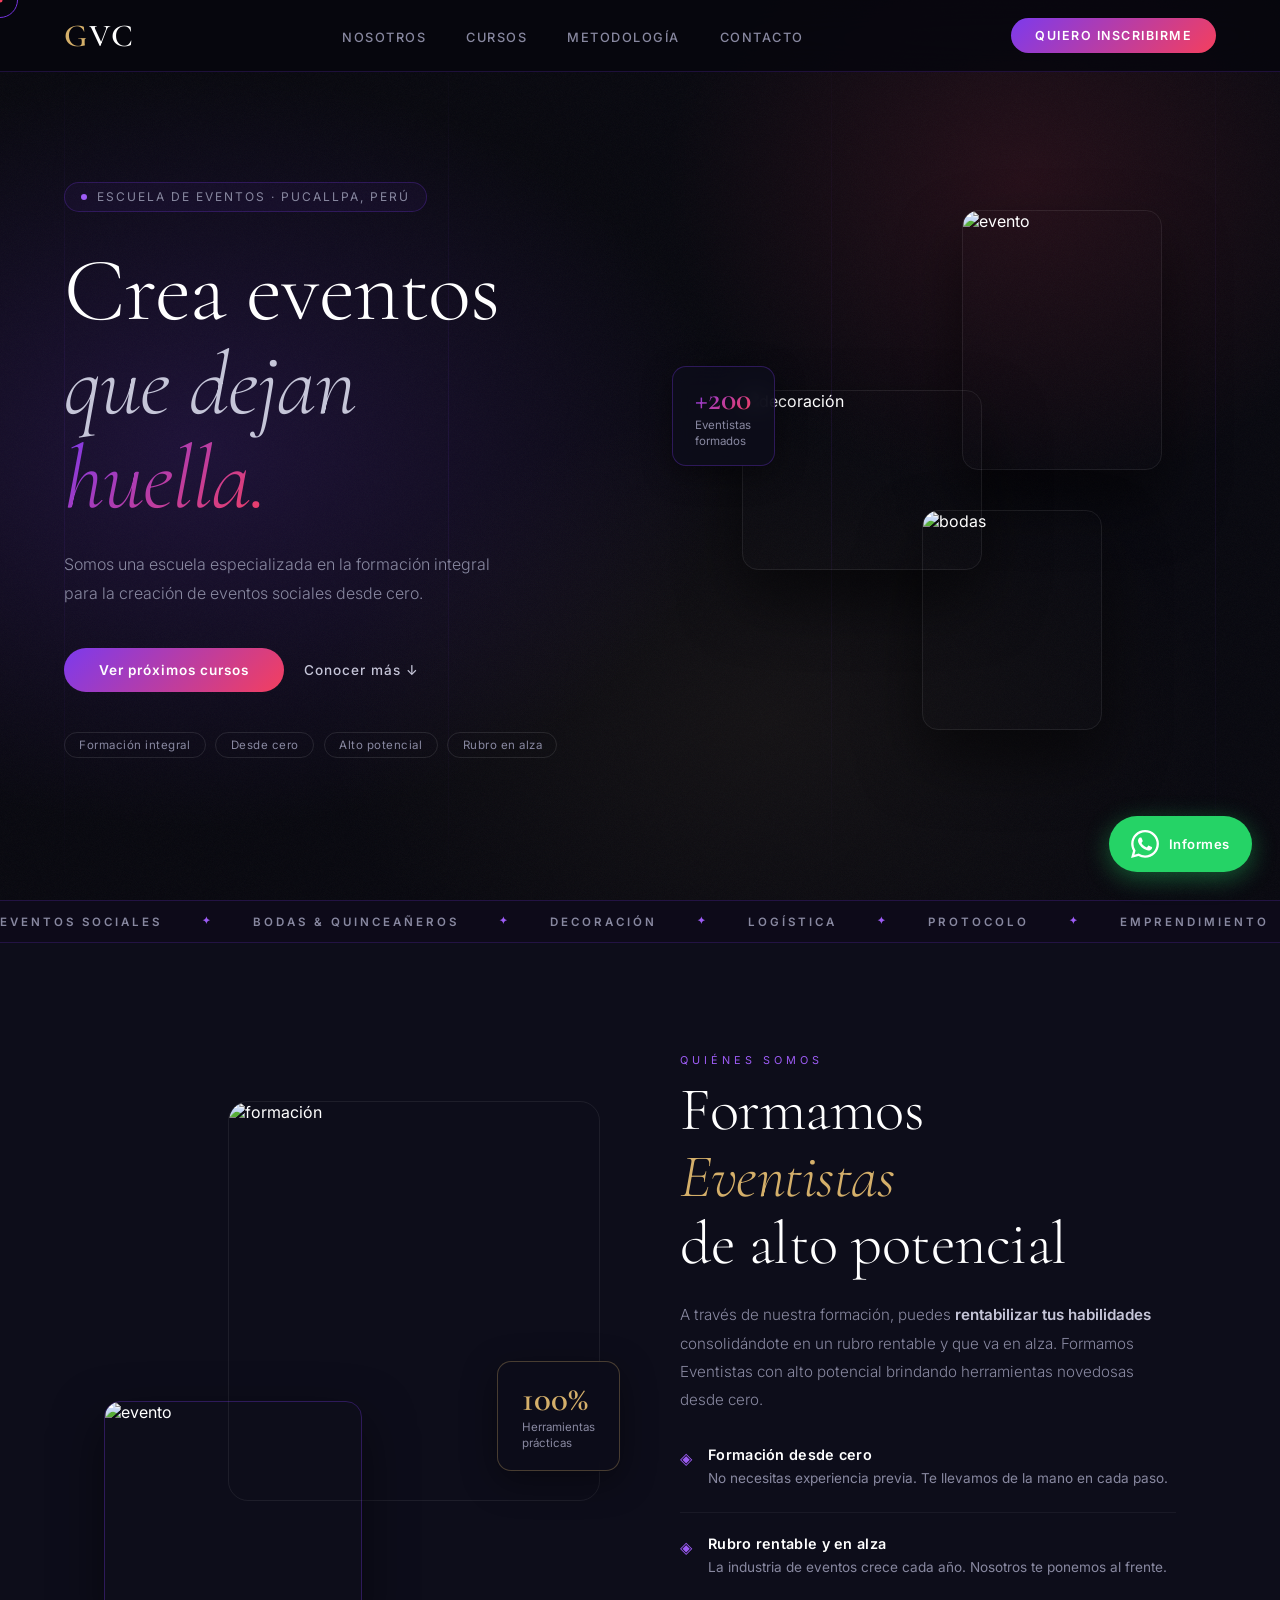
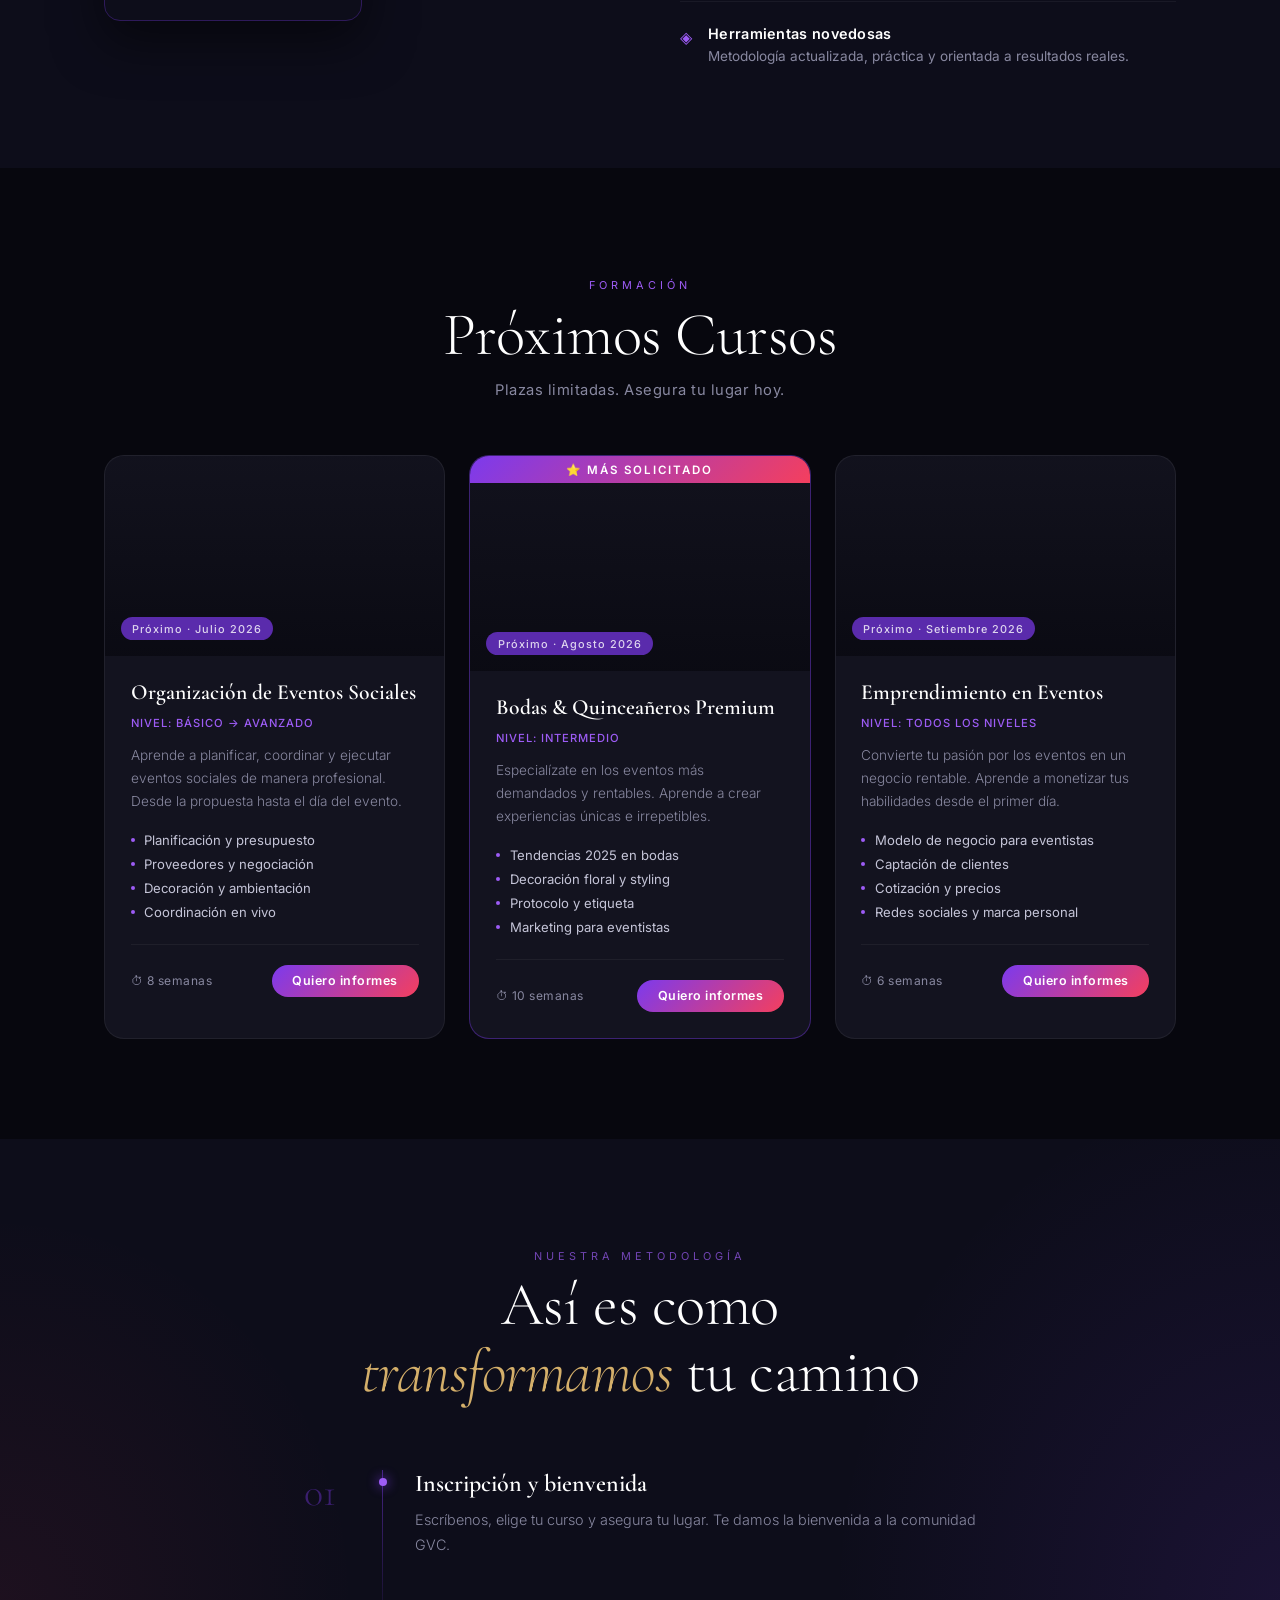
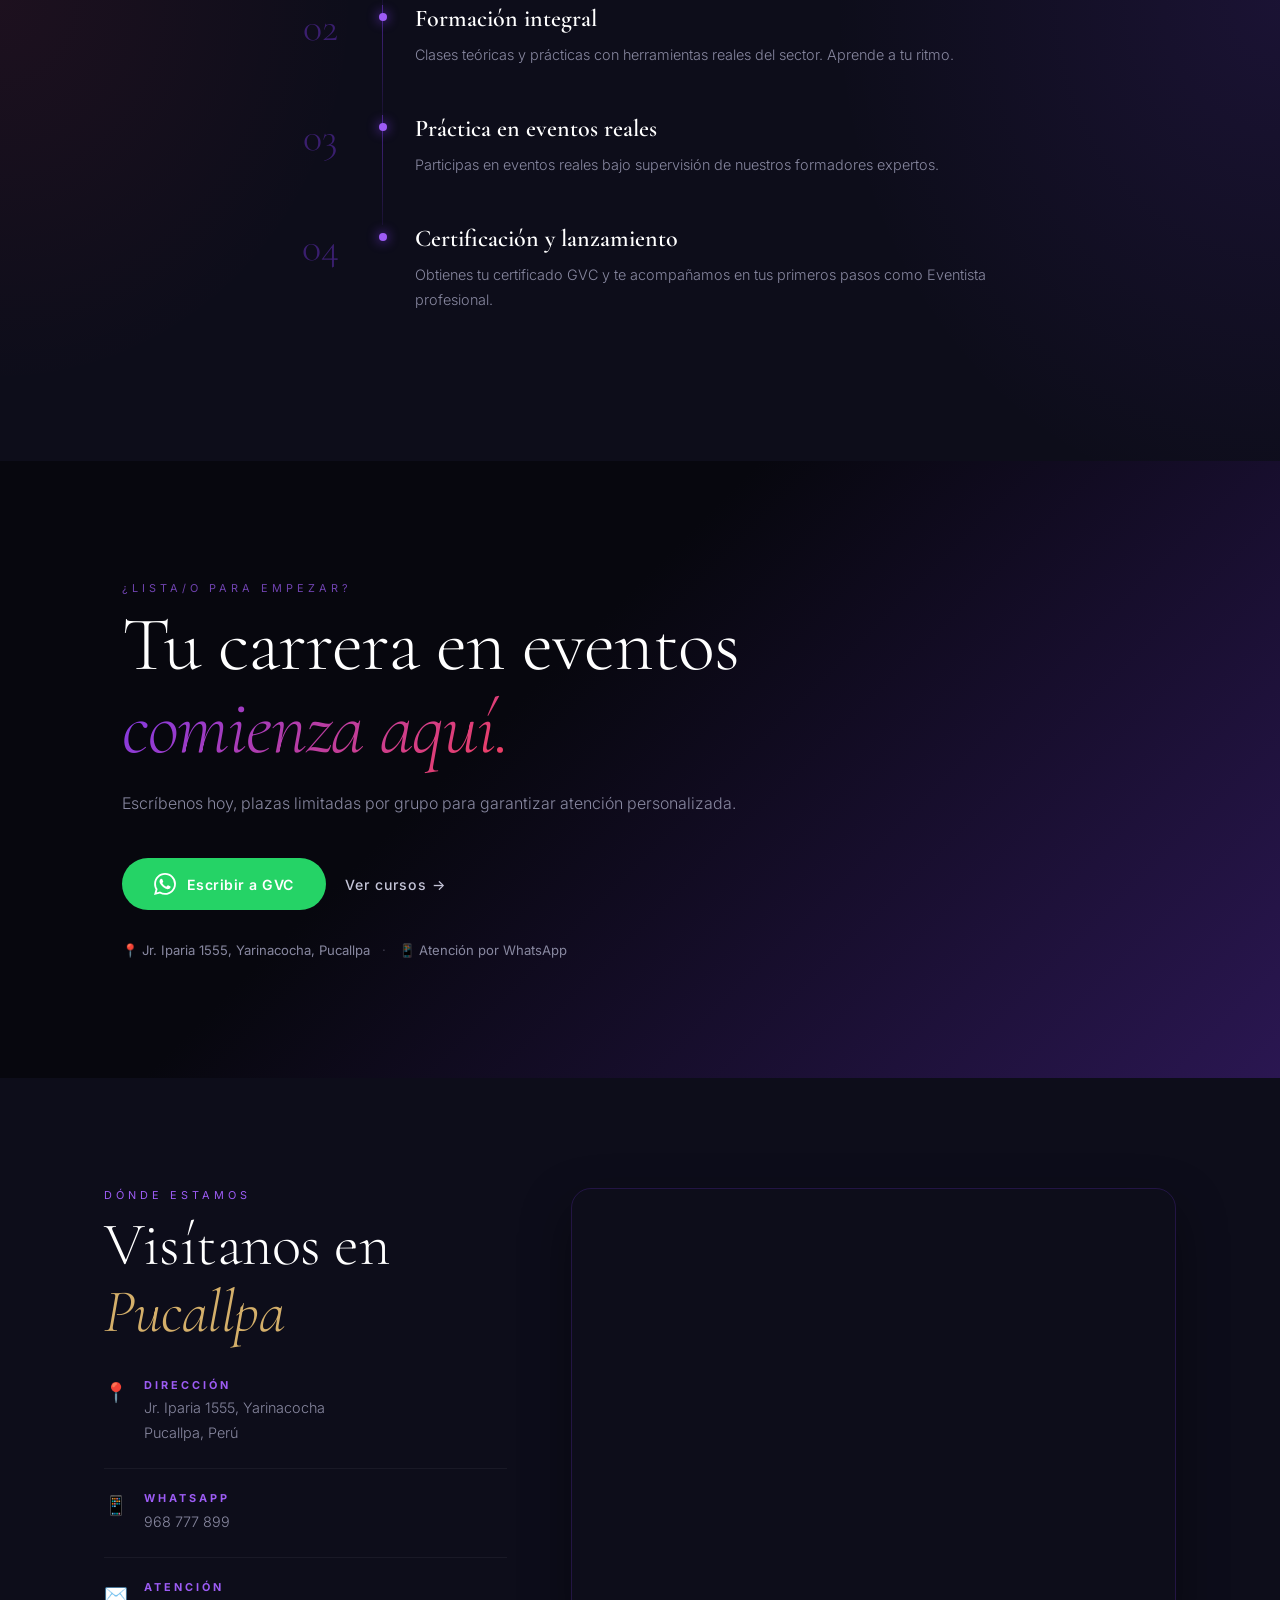
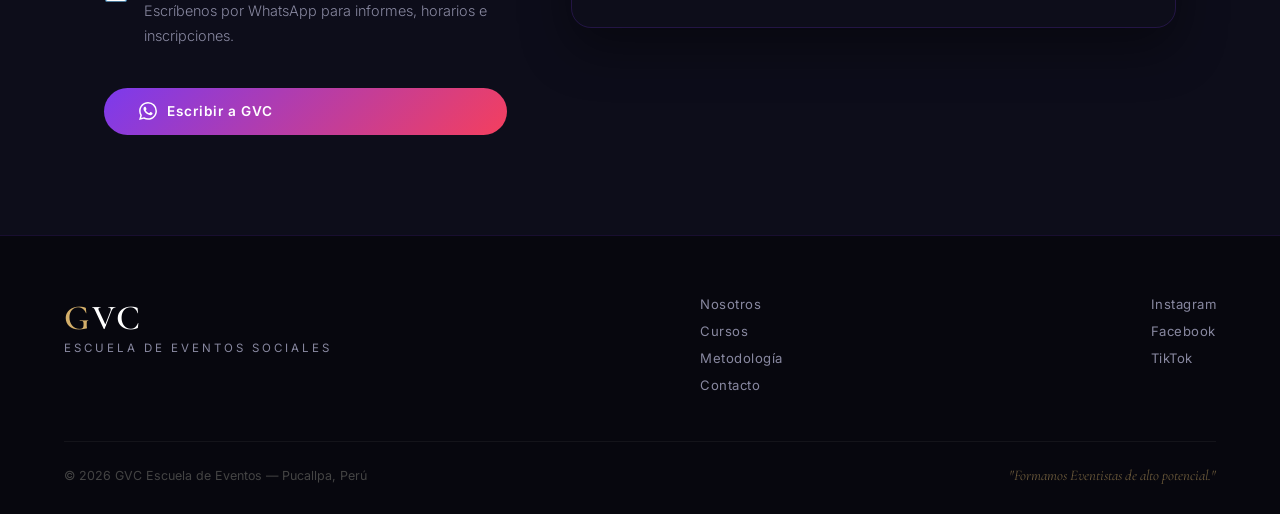
==== gvc-escuela/index.html @ dabced09 "Add landing pages: Sabores Arequipeños, Elite Barbería, PowerFit Gym, GVC Escuela de Eventos" ====
<!DOCTYPE html>
<html lang="es">
<head>
  <meta charset="UTF-8" />
  <meta name="viewport" content="width=device-width, initial-scale=1.0" />
  <title>GVC — Escuela de Eventos</title>
  <link rel="stylesheet" href="styles.css" />
  <link href="https://fonts.googleapis.com/css2?family=Cormorant+Garamond:ital,wght@0,300;0,400;0,600;1,300;1,400&family=Inter:wght@300;400;500;600&display=swap" rel="stylesheet" />
</head>
<body>

  <!-- CURSOR PERSONALIZADO -->
  <div class="cursor" id="cursor"></div>
  <div class="cursor-dot" id="cursorDot"></div>

  <!-- NAVBAR -->
  <nav class="navbar" id="navbar">
    <a href="#inicio" class="nav-logo">
      <span class="logo-g">G</span><span class="logo-vc">VC</span>
    </a>
    <ul class="nav-links">
      <li><a href="#nosotros">Nosotros</a></li>
      <li><a href="#cursos">Cursos</a></li>
      <li><a href="#metodologia">Metodología</a></li>
      <li><a href="#contacto">Contacto</a></li>
    </ul>
    <a href="#cursos" class="nav-cta">Quiero inscribirme</a>
    <div class="nav-hamburger" id="hamburger">
      <span></span><span></span><span></span>
    </div>
  </nav>

  <!-- HERO -->
  <section class="hero" id="inicio">
    <div class="hero-mesh"></div>
    <div class="hero-grain"></div>
    <div class="hero-lines">
      <div class="h-line"></div><div class="h-line"></div>
      <div class="h-line"></div><div class="h-line"></div>
    </div>
    <div class="hero-inner">
      <div class="hero-tag">
        <span class="tag-dot"></span>
        Escuela de Eventos · Pucallpa, Perú
      </div>
      <h1 class="hero-title">
        Crea eventos<br/>
        <em>que dejan</em><br/>
        <span class="title-grad">huella.</span>
      </h1>
      <p class="hero-desc">
        Somos una escuela especializada en la formación integral<br class="br-desk"/>
        para la creación de eventos sociales desde cero.
      </p>
      <div class="hero-actions">
        <a href="#cursos" class="btn-primary">Ver próximos cursos</a>
        <a href="#nosotros" class="btn-ghost">Conocer más ↓</a>
      </div>
      <div class="hero-pills">
        <span class="pill">Formación integral</span>
        <span class="pill">Desde cero</span>
        <span class="pill">Alto potencial</span>
        <span class="pill">Rubro en alza</span>
      </div>
    </div>
    <div class="hero-visual">
      <div class="vis-card vis-top">
        <img src="https://images.unsplash.com/photo-1519167758481-83f550bb49b3?w=400&q=85" alt="evento" />
      </div>
      <div class="vis-card vis-mid">
        <img src="https://images.unsplash.com/photo-1464366400600-7168b8af9bc3?w=400&q=85" alt="decoración" />
      </div>
      <div class="vis-card vis-bot">
        <img src="https://images.unsplash.com/photo-1511578314322-379afb476865?w=400&q=85" alt="bodas" />
      </div>
      <div class="vis-badge">
        <span class="vis-num">+200</span>
        <span class="vis-lbl">Eventistas<br/>formados</span>
      </div>
    </div>
  </section>

  <!-- MARQUEE -->
  <div class="marquee-wrap">
    <div class="marquee-track">
      <span>EVENTOS SOCIALES</span><span class="mx">✦</span>
      <span>BODAS & QUINCEAÑEROS</span><span class="mx">✦</span>
      <span>DECORACIÓN</span><span class="mx">✦</span>
      <span>LOGÍSTICA</span><span class="mx">✦</span>
      <span>PROTOCOLO</span><span class="mx">✦</span>
      <span>EMPRENDIMIENTO</span><span class="mx">✦</span>
      <span>EVENTOS SOCIALES</span><span class="mx">✦</span>
      <span>BODAS & QUINCEAÑEROS</span><span class="mx">✦</span>
      <span>DECORACIÓN</span><span class="mx">✦</span>
      <span>LOGÍSTICA</span><span class="mx">✦</span>
      <span>PROTOCOLO</span><span class="mx">✦</span>
      <span>EMPRENDIMIENTO</span><span class="mx">✦</span>
    </div>
  </div>

  <!-- NOSOTROS -->
  <section class="nosotros section" id="nosotros">
    <div class="container">
      <div class="nos-grid">
        <div class="nos-visual">
          <div class="nos-img-main">
            <img src="https://images.unsplash.com/photo-1558618666-fcd25c85cd64?w=600&q=85" alt="formación" />
          </div>
          <div class="nos-img-sec">
            <img src="https://images.unsplash.com/photo-1492684223066-81342ee5ff30?w=400&q=85" alt="evento" />
          </div>
          <div class="nos-stat-card">
            <span class="ns-num">100%</span>
            <span class="ns-txt">Herramientas<br/>prácticas</span>
          </div>
        </div>
        <div class="nos-texto">
          <p class="sec-pre">QUIÉNES SOMOS</p>
          <h2 class="sec-title">Formamos<br/><em>Eventistas</em><br/>de alto potencial</h2>
          <p class="nos-parr">
            A través de nuestra formación, puedes <strong>rentabilizar tus habilidades</strong> consolidándote en un rubro rentable y que va en alza. Formamos Eventistas con alto potencial brindando herramientas novedosas desde cero.
          </p>
          <div class="nos-valores">
            <div class="val">
              <span class="val-ico">◈</span>
              <div>
                <h4>Formación desde cero</h4>
                <p>No necesitas experiencia previa. Te llevamos de la mano en cada paso.</p>
              </div>
            </div>
            <div class="val">
              <span class="val-ico">◈</span>
              <div>
                <h4>Rubro rentable y en alza</h4>
                <p>La industria de eventos crece cada año. Nosotros te ponemos al frente.</p>
              </div>
            </div>
            <div class="val">
              <span class="val-ico">◈</span>
              <div>
                <h4>Herramientas novedosas</h4>
                <p>Metodología actualizada, práctica y orientada a resultados reales.</p>
              </div>
            </div>
          </div>
        </div>
      </div>
    </div>
  </section>

  <!-- PRÓXIMOS CURSOS -->
  <section class="cursos section" id="cursos">
    <div class="container">
      <div class="cursos-header">
        <p class="sec-pre">FORMACIÓN</p>
        <h2 class="sec-title center">Próximos Cursos</h2>
        <p class="sec-desc">Plazas limitadas. Asegura tu lugar hoy.</p>
      </div>
      <div class="cursos-grid">

        <div class="curso-card">
          <div class="curso-img" style="background-image:url('https://images.unsplash.com/photo-1519167758481-83f550bb49b3?w=600&q=85')">
            <div class="curso-overlay"></div>
            <span class="curso-tag">Próximo · Julio 2026</span>
          </div>
          <div class="curso-body">
            <div class="curso-top">
              <h3>Organización de Eventos Sociales</h3>
              <span class="curso-nivel">Nivel: Básico → Avanzado</span>
            </div>
            <p>Aprende a planificar, coordinar y ejecutar eventos sociales de manera profesional. Desde la propuesta hasta el día del evento.</p>
            <ul class="curso-temas">
              <li>Planificación y presupuesto</li>
              <li>Proveedores y negociación</li>
              <li>Decoración y ambientación</li>
              <li>Coordinación en vivo</li>
            </ul>
            <div class="curso-footer">
              <span class="curso-dur">⏱ 8 semanas</span>
              <a href="https://wa.me/51968777899?text=Hola%2C%20quiero%20informes%20sobre%20el%20curso%20de%20Organizaci%C3%B3n%20de%20Eventos%20-%20GVC" target="_blank" class="btn-curso">Quiero informes</a>
            </div>
          </div>
        </div>

        <div class="curso-card destacado">
          <div class="curso-badge">⭐ Más solicitado</div>
          <div class="curso-img" style="background-image:url('https://images.unsplash.com/photo-1464366400600-7168b8af9bc3?w=600&q=85')">
            <div class="curso-overlay"></div>
            <span class="curso-tag">Próximo · Agosto 2026</span>
          </div>
          <div class="curso-body">
            <div class="curso-top">
              <h3>Bodas & Quinceañeros Premium</h3>
              <span class="curso-nivel">Nivel: Intermedio</span>
            </div>
            <p>Especialízate en los eventos más demandados y rentables. Aprende a crear experiencias únicas e irrepetibles.</p>
            <ul class="curso-temas">
              <li>Tendencias 2025 en bodas</li>
              <li>Decoración floral y styling</li>
              <li>Protocolo y etiqueta</li>
              <li>Marketing para eventistas</li>
            </ul>
            <div class="curso-footer">
              <span class="curso-dur">⏱ 10 semanas</span>
              <a href="https://wa.me/51968777899?text=Hola%2C%20quiero%20informes%20sobre%20el%20curso%20de%20Bodas%20y%20Quincea%C3%B1eros%20-%20GVC" target="_blank" class="btn-curso">Quiero informes</a>
            </div>
          </div>
        </div>

        <div class="curso-card">
          <div class="curso-img" style="background-image:url('https://images.unsplash.com/photo-1511578314322-379afb476865?w=600&q=85')">
            <div class="curso-overlay"></div>
            <span class="curso-tag">Próximo · Setiembre 2026</span>
          </div>
          <div class="curso-body">
            <div class="curso-top">
              <h3>Emprendimiento en Eventos</h3>
              <span class="curso-nivel">Nivel: Todos los niveles</span>
            </div>
            <p>Convierte tu pasión por los eventos en un negocio rentable. Aprende a monetizar tus habilidades desde el primer día.</p>
            <ul class="curso-temas">
              <li>Modelo de negocio para eventistas</li>
              <li>Captación de clientes</li>
              <li>Cotización y precios</li>
              <li>Redes sociales y marca personal</li>
            </ul>
            <div class="curso-footer">
              <span class="curso-dur">⏱ 6 semanas</span>
              <a href="https://wa.me/51968777899?text=Hola%2C%20quiero%20informes%20sobre%20el%20curso%20de%20Emprendimiento%20en%20Eventos%20-%20GVC" target="_blank" class="btn-curso">Quiero informes</a>
            </div>
          </div>
        </div>

      </div>
    </div>
  </section>

  <!-- METODOLOGÍA -->
  <section class="metodologia section" id="metodologia">
    <div class="met-bg"></div>
    <div class="container">
      <div class="met-header">
        <p class="sec-pre light">NUESTRA METODOLOGÍA</p>
        <h2 class="sec-title center light">Así es como<br/><em>transformamos</em> tu camino</h2>
      </div>
      <div class="met-pasos">
        <div class="paso">
          <div class="paso-num">01</div>
          <div class="paso-linea"></div>
          <div class="paso-contenido">
            <h3>Inscripción y bienvenida</h3>
            <p>Escríbenos, elige tu curso y asegura tu lugar. Te damos la bienvenida a la comunidad GVC.</p>
          </div>
        </div>
        <div class="paso">
          <div class="paso-num">02</div>
          <div class="paso-linea"></div>
          <div class="paso-contenido">
            <h3>Formación integral</h3>
            <p>Clases teóricas y prácticas con herramientas reales del sector. Aprende a tu ritmo.</p>
          </div>
        </div>
        <div class="paso">
          <div class="paso-num">03</div>
          <div class="paso-linea"></div>
          <div class="paso-contenido">
            <h3>Práctica en eventos reales</h3>
            <p>Participas en eventos reales bajo supervisión de nuestros formadores expertos.</p>
          </div>
        </div>
        <div class="paso">
          <div class="paso-num">04</div>
          <div class="paso-linea last"></div>
          <div class="paso-contenido">
            <h3>Certificación y lanzamiento</h3>
            <p>Obtienes tu certificado GVC y te acompañamos en tus primeros pasos como Eventista profesional.</p>
          </div>
        </div>
      </div>
    </div>
  </section>

  <!-- CTA FINAL -->
  <section class="cta-final" id="contacto">
    <div class="cta-bg-img"></div>
    <div class="cta-overlay-grad"></div>
    <div class="container cta-inner">
      <div class="cta-texto">
        <p class="sec-pre light">¿LISTA/O PARA EMPEZAR?</p>
        <h2 class="cta-title">Tu carrera en eventos<br/><em>comienza aquí.</em></h2>
        <p class="cta-sub">Escríbenos hoy, plazas limitadas por grupo para garantizar atención personalizada.</p>
        <div class="cta-btns">
          <a href="https://wa.me/51968777899?text=Hola%2C%20quiero%20informes%20sobre%20los%20cursos%20de%20GVC%20Escuela%20de%20Eventos" target="_blank" class="btn-wa-cta">
            <svg xmlns="http://www.w3.org/2000/svg" width="22" height="22" viewBox="0 0 24 24" fill="currentColor"><path d="M17.472 14.382c-.297-.149-1.758-.867-2.03-.967-.273-.099-.471-.148-.67.15-.197.297-.767.966-.94 1.164-.173.199-.347.223-.644.075-.297-.15-1.255-.463-2.39-1.475-.883-.788-1.48-1.761-1.653-2.059-.173-.297-.018-.458.13-.606.134-.133.298-.347.446-.52.149-.174.198-.298.298-.497.099-.198.05-.371-.025-.52-.075-.149-.669-1.612-.916-2.207-.242-.579-.487-.5-.669-.51-.173-.008-.371-.01-.57-.01-.198 0-.52.074-.792.372-.272.297-1.04 1.016-1.04 2.479 0 1.462 1.065 2.875 1.213 3.074.149.198 2.096 3.2 5.077 4.487.709.306 1.262.489 1.694.625.712.227 1.36.195 1.871.118.571-.085 1.758-.719 2.006-1.413.248-.694.248-1.289.173-1.413-.074-.124-.272-.198-.57-.347m-5.421 7.403h-.004a9.87 9.87 0 01-5.031-1.378l-.361-.214-3.741.982.998-3.648-.235-.374a9.86 9.86 0 01-1.51-5.26c.001-5.45 4.436-9.884 9.888-9.884 2.64 0 5.122 1.03 6.988 2.898a9.825 9.825 0 012.893 6.994c-.003 5.45-4.437 9.884-9.885 9.884m8.413-18.297A11.815 11.815 0 0012.05 0C5.495 0 .16 5.335.157 11.892c0 2.096.547 4.142 1.588 5.945L.057 24l6.305-1.654a11.882 11.882 0 005.683 1.448h.005c6.554 0 11.89-5.335 11.893-11.893a11.821 11.821 0 00-3.48-8.413z"/></svg>
            Escribir a GVC
          </a>
          <a href="#cursos" class="btn-ghost-cta">Ver cursos →</a>
        </div>
        <div class="cta-datos">
          <span>📍 Jr. Iparia 1555, Yarinacocha, Pucallpa</span>
          <span class="sep-d">·</span>
          <span>📱 Atención por WhatsApp</span>
        </div>
      </div>
    </div>
  </section>

  <!-- UBICACIÓN -->
  <section class="ubicacion-gvc section">
    <div class="container">
      <div class="ubi-gvc-grid">
        <div class="ubi-gvc-info">
          <p class="sec-pre">DÓNDE ESTAMOS</p>
          <h2 class="sec-title">Visítanos en<br/><em>Pucallpa</em></h2>
          <div class="ubi-gvc-datos">
            <div class="ubi-dato">
              <span class="ubi-ico">📍</span>
              <div>
                <h4>Dirección</h4>
                <p>Jr. Iparia 1555, Yarinacocha<br/>Pucallpa, Perú</p>
              </div>
            </div>
            <div class="ubi-dato">
              <span class="ubi-ico">📱</span>
              <div>
                <h4>WhatsApp</h4>
                <p>968 777 899</p>
              </div>
            </div>
            <div class="ubi-dato">
              <span class="ubi-ico">✉️</span>
              <div>
                <h4>Atención</h4>
                <p>Escríbenos por WhatsApp para informes, horarios e inscripciones.</p>
              </div>
            </div>
          </div>
          <a href="https://wa.me/51968777899?text=Hola%2C%20quiero%20informes%20sobre%20los%20cursos%20de%20GVC%20Escuela%20de%20Eventos" target="_blank" class="btn-primary" style="display:inline-flex;align-items:center;gap:.6rem;margin-top:.5rem">
            <svg xmlns="http://www.w3.org/2000/svg" width="18" height="18" viewBox="0 0 24 24" fill="currentColor"><path d="M17.472 14.382c-.297-.149-1.758-.867-2.03-.967-.273-.099-.471-.148-.67.15-.197.297-.767.966-.94 1.164-.173.199-.347.223-.644.075-.297-.15-1.255-.463-2.39-1.475-.883-.788-1.48-1.761-1.653-2.059-.173-.297-.018-.458.13-.606.134-.133.298-.347.446-.52.149-.174.198-.298.298-.497.099-.198.05-.371-.025-.52-.075-.149-.669-1.612-.916-2.207-.242-.579-.487-.5-.669-.51-.173-.008-.371-.01-.57-.01-.198 0-.52.074-.792.372-.272.297-1.04 1.016-1.04 2.479 0 1.462 1.065 2.875 1.213 3.074.149.198 2.096 3.2 5.077 4.487.709.306 1.262.489 1.694.625.712.227 1.36.195 1.871.118.571-.085 1.758-.719 2.006-1.413.248-.694.248-1.289.173-1.413-.074-.124-.272-.198-.57-.347m-5.421 7.403h-.004a9.87 9.87 0 01-5.031-1.378l-.361-.214-3.741.982.998-3.648-.235-.374a9.86 9.86 0 01-1.51-5.26c.001-5.45 4.436-9.884 9.888-9.884 2.64 0 5.122 1.03 6.988 2.898a9.825 9.825 0 012.893 6.994c-.003 5.45-4.437 9.884-9.885 9.884m8.413-18.297A11.815 11.815 0 0012.05 0C5.495 0 .16 5.335.157 11.892c0 2.096.547 4.142 1.588 5.945L.057 24l6.305-1.654a11.882 11.882 0 005.683 1.448h.005c6.554 0 11.89-5.335 11.893-11.893a11.821 11.821 0 00-3.48-8.413z"/></svg>
            Escribir a GVC
          </a>
        </div>
        <div class="ubi-gvc-mapa">
          <iframe
            src="https://maps.google.com/maps?q=Jr+Iparia+1555,+Yarinacocha,+Pucallpa,+Peru&t=&z=16&ie=UTF8&iwloc=&output=embed"
            width="100%" height="100%" style="border:0;" allowfullscreen="" loading="lazy"
            referrerpolicy="no-referrer-when-downgrade">
          </iframe>
        </div>
      </div>
    </div>
  </section>

  <!-- FOOTER -->
  <footer class="footer">
    <div class="footer-top">
      <div class="ft-logo">
        <span class="logo-g">G</span><span class="logo-vc">VC</span>
        <p>Escuela de Eventos Sociales</p>
      </div>
      <nav class="ft-nav">
        <a href="#nosotros">Nosotros</a>
        <a href="#cursos">Cursos</a>
        <a href="#metodologia">Metodología</a>
        <a href="#contacto">Contacto</a>
      </nav>
      <div class="ft-redes">
        <a href="#" class="red-link">Instagram</a>
        <a href="#" class="red-link">Facebook</a>
        <a href="#" class="red-link">TikTok</a>
      </div>
    </div>
    <div class="footer-bot">
      <p>&copy; 2026 GVC Escuela de Eventos — Pucallpa, Perú</p>
      <p class="ft-slogan"><em>"Formamos Eventistas de alto potencial."</em></p>
    </div>
  </footer>

  <!-- BOTÓN FLOTANTE WHATSAPP -->
  <a href="https://wa.me/51968777899?text=Hola%2C%20quiero%20informes%20sobre%20los%20cursos%20de%20GVC%20Escuela%20de%20Eventos" target="_blank" class="wa-float" aria-label="WhatsApp GVC">
    <svg xmlns="http://www.w3.org/2000/svg" width="28" height="28" viewBox="0 0 24 24" fill="white"><path d="M17.472 14.382c-.297-.149-1.758-.867-2.03-.967-.273-.099-.471-.148-.67.15-.197.297-.767.966-.94 1.164-.173.199-.347.223-.644.075-.297-.15-1.255-.463-2.39-1.475-.883-.788-1.48-1.761-1.653-2.059-.173-.297-.018-.458.13-.606.134-.133.298-.347.446-.52.149-.174.198-.298.298-.497.099-.198.05-.371-.025-.52-.075-.149-.669-1.612-.916-2.207-.242-.579-.487-.5-.669-.51-.173-.008-.371-.01-.57-.01-.198 0-.52.074-.792.372-.272.297-1.04 1.016-1.04 2.479 0 1.462 1.065 2.875 1.213 3.074.149.198 2.096 3.2 5.077 4.487.709.306 1.262.489 1.694.625.712.227 1.36.195 1.871.118.571-.085 1.758-.719 2.006-1.413.248-.694.248-1.289.173-1.413-.074-.124-.272-.198-.57-.347m-5.421 7.403h-.004a9.87 9.87 0 01-5.031-1.378l-.361-.214-3.741.982.998-3.648-.235-.374a9.86 9.86 0 01-1.51-5.26c.001-5.45 4.436-9.884 9.888-9.884 2.64 0 5.122 1.03 6.988 2.898a9.825 9.825 0 012.893 6.994c-.003 5.45-4.437 9.884-9.885 9.884m8.413-18.297A11.815 11.815 0 0012.05 0C5.495 0 .16 5.335.157 11.892c0 2.096.547 4.142 1.588 5.945L.057 24l6.305-1.654a11.882 11.882 0 005.683 1.448h.005c6.554 0 11.89-5.335 11.893-11.893a11.821 11.821 0 00-3.48-8.413z"/></svg>
    <span class="wa-label">Informes</span>
  </a>

  <script src="script.js"></script>
</body>
</html>
---- gvc-escuela/styles.css ----
/* ===== RESET & BASE ===== */
*, *::before, *::after { box-sizing: border-box; margin: 0; padding: 0; }

:root {
  --ink:      #07070E;
  --ink2:     #0D0D1A;
  --ink3:     #13131F;
  --violeta:  #7C3AED;
  --violeta2: #9D5CF5;
  --rosa:     #F43F5E;
  --oro:      #D4AF6A;
  --blanco:   #FFFFFF;
  --gris:     #8888A0;
  --gris-clr: #C5C5D8;
  --grad: linear-gradient(135deg, var(--violeta), var(--rosa));
  --whatsapp: #25D366;
}

html { scroll-behavior: smooth; }

body {
  font-family: 'Inter', sans-serif;
  background: var(--ink);
  color: var(--blanco);
  overflow-x: hidden;
  cursor: none;
}

/* ===== CURSOR ===== */
.cursor {
  position: fixed; z-index: 9999;
  width: 36px; height: 36px;
  border: 1.5px solid var(--violeta);
  border-radius: 50%;
  pointer-events: none;
  transform: translate(-50%,-50%);
  transition: transform 0.12s ease, opacity 0.2s, width 0.2s, height 0.2s, border-color 0.2s;
  mix-blend-mode: difference;
}
.cursor-dot {
  position: fixed; z-index: 9999;
  width: 5px; height: 5px;
  background: var(--rosa);
  border-radius: 50%;
  pointer-events: none;
  transform: translate(-50%,-50%);
  transition: transform 0.05s;
}
body.cursor-hover .cursor {
  width: 56px; height: 56px;
  border-color: var(--rosa);
}

/* ===== NAVBAR ===== */
.navbar {
  position: fixed; top: 0; left: 0; right: 0; z-index: 1000;
  display: flex; align-items: center; justify-content: space-between;
  padding: 0 5%; height: 72px;
  background: rgba(7,7,14,0.85);
  backdrop-filter: blur(20px);
  border-bottom: 1px solid rgba(124,58,237,0.2);
  transition: background 0.3s;
}

.nav-logo {
  text-decoration: none;
  font-family: 'Cormorant Garamond', serif;
  font-size: 2rem;
  font-weight: 600;
  letter-spacing: 2px;
  line-height: 1;
}
.logo-g  { color: var(--oro); }
.logo-vc { color: var(--blanco); }

.nav-links {
  display: flex; gap: 2.5rem; list-style: none;
}
.nav-links a {
  color: var(--gris);
  text-decoration: none;
  font-size: 0.8rem;
  font-weight: 500;
  letter-spacing: 1.5px;
  text-transform: uppercase;
  transition: color 0.2s;
  position: relative;
}
.nav-links a::after {
  content: '';
  position: absolute; bottom: -3px; left: 0;
  width: 0; height: 1px;
  background: var(--grad);
  transition: width 0.3s;
}
.nav-links a:hover { color: var(--blanco); }
.nav-links a:hover::after { width: 100%; }

.nav-cta {
  display: inline-block;
  background: var(--grad);
  color: var(--blanco);
  padding: 0.6rem 1.5rem;
  text-decoration: none;
  font-size: 0.78rem;
  font-weight: 600;
  letter-spacing: 1.5px;
  text-transform: uppercase;
  border-radius: 100px;
  transition: opacity 0.2s, transform 0.2s;
}
.nav-cta:hover { opacity: 0.88; transform: translateY(-1px); }

.nav-hamburger {
  display: none; flex-direction: column; gap: 5px;
  cursor: pointer; padding: 4px;
}
.nav-hamburger span {
  display: block; width: 24px; height: 1.5px;
  background: var(--blanco);
  transition: all 0.3s;
}

/* ===== HERO ===== */
.hero {
  min-height: 100vh;
  display: grid;
  grid-template-columns: 1fr 1fr;
  align-items: center;
  padding: 100px 5% 60px;
  position: relative;
  overflow: hidden;
  gap: 4rem;
}

/* Fondo con malla de gradientes */
.hero-mesh {
  position: absolute; inset: 0; z-index: 0;
  background:
    radial-gradient(ellipse 60% 60% at 15% 50%, rgba(124,58,237,0.18) 0%, transparent 70%),
    radial-gradient(ellipse 40% 50% at 80% 20%, rgba(244,63,94,0.12) 0%, transparent 70%),
    radial-gradient(ellipse 50% 50% at 60% 80%, rgba(212,175,106,0.06) 0%, transparent 70%);
}

/* Textura grain sutil */
.hero-grain {
  position: absolute; inset: 0; z-index: 0; opacity: 0.04;
  background-image: url("data:image/svg+xml,%3Csvg viewBox='0 0 512 512' xmlns='http://www.w3.org/2000/svg'%3E%3Cfilter id='n'%3E%3CfeTurbulence type='fractalNoise' baseFrequency='0.75' numOctaves='4' stitchTiles='stitch'/%3E%3C/filter%3E%3Crect width='100%25' height='100%25' filter='url(%23n)'/%3E%3C/svg%3E");
  background-size: 256px;
}

/* Líneas verticales decorativas */
.hero-lines {
  position: absolute; inset: 0; z-index: 0;
  display: flex; justify-content: space-between; padding: 0 5%;
}
.h-line {
  width: 1px; height: 100%;
  background: linear-gradient(to bottom, transparent, rgba(124,58,237,0.1), transparent);
}

.hero-inner { position: relative; z-index: 1; }

.hero-tag {
  display: inline-flex; align-items: center; gap: 0.6rem;
  font-size: 0.75rem;
  color: var(--gris);
  letter-spacing: 2px;
  text-transform: uppercase;
  margin-bottom: 2rem;
  border: 1px solid rgba(124,58,237,0.25);
  padding: 0.4rem 1rem;
  border-radius: 100px;
  background: rgba(124,58,237,0.06);
}

.tag-dot {
  width: 6px; height: 6px; border-radius: 50%;
  background: var(--violeta2);
  animation: blink 1.5s ease-in-out infinite;
}
@keyframes blink { 0%,100%{opacity:1} 50%{opacity:0.3} }

.hero-title {
  font-family: 'Cormorant Garamond', serif;
  font-size: clamp(3.5rem, 7vw, 6rem);
  font-weight: 300;
  line-height: 1.05;
  color: var(--blanco);
  margin-bottom: 1.5rem;
  letter-spacing: -1px;
}
.hero-title em {
  font-style: italic;
  color: var(--gris-clr);
}
.title-grad {
  font-style: italic;
  background: var(--grad);
  -webkit-background-clip: text;
  -webkit-text-fill-color: transparent;
  background-clip: text;
}

.hero-desc {
  font-size: 1rem;
  color: var(--gris);
  line-height: 1.8;
  margin-bottom: 2.5rem;
  font-weight: 300;
  max-width: 480px;
}

.hero-actions {
  display: flex; gap: 1.2rem; align-items: center;
  margin-bottom: 2.5rem;
  flex-wrap: wrap;
}

.btn-primary {
  display: inline-block;
  background: var(--grad);
  color: var(--blanco);
  padding: 0.9rem 2.2rem;
  border-radius: 100px;
  text-decoration: none;
  font-size: 0.85rem;
  font-weight: 600;
  letter-spacing: 1px;
  transition: opacity 0.2s, transform 0.2s, box-shadow 0.2s;
}
.btn-primary:hover {
  opacity: 0.9; transform: translateY(-2px);
  box-shadow: 0 12px 35px rgba(124,58,237,0.35);
}

.btn-ghost {
  color: var(--gris-clr);
  text-decoration: none;
  font-size: 0.85rem;
  font-weight: 500;
  letter-spacing: 1px;
  transition: color 0.2s;
}
.btn-ghost:hover { color: var(--blanco); }

.hero-pills {
  display: flex; gap: 0.6rem; flex-wrap: wrap;
}

.pill {
  font-size: 0.72rem;
  color: var(--gris);
  border: 1px solid rgba(255,255,255,0.1);
  padding: 0.3rem 0.9rem;
  border-radius: 100px;
  letter-spacing: 0.5px;
}

/* HERO VISUAL */
.hero-visual {
  position: relative; z-index: 1;
  height: 520px;
}

.vis-card {
  position: absolute;
  border-radius: 16px;
  overflow: hidden;
  border: 1px solid rgba(255,255,255,0.08);
  box-shadow: 0 30px 60px rgba(0,0,0,0.5);
}
.vis-card img { width: 100%; height: 100%; object-fit: cover; display: block; }

.vis-top {
  width: 200px; height: 260px;
  top: 0; right: 10%;
  animation: float1 5s ease-in-out infinite;
}
.vis-mid {
  width: 240px; height: 180px;
  top: 180px; right: calc(10% + 180px);
  animation: float2 6s ease-in-out infinite;
}
.vis-bot {
  width: 180px; height: 220px;
  bottom: 0; right: calc(10% + 60px);
  animation: float1 7s ease-in-out infinite reverse;
}

@keyframes float1 {
  0%,100% { transform: translateY(0); }
  50%      { transform: translateY(-12px); }
}
@keyframes float2 {
  0%,100% { transform: translateY(0); }
  50%      { transform: translateY(10px); }
}

.vis-badge {
  position: absolute;
  top: 30%;  left: 0;
  background: rgba(13,13,26,0.9);
  backdrop-filter: blur(12px);
  border: 1px solid rgba(124,58,237,0.3);
  border-radius: 14px;
  padding: 1rem 1.4rem;
  display: flex; flex-direction: column; gap: 2px;
  box-shadow: 0 8px 30px rgba(0,0,0,0.4);
  animation: float2 4s ease-in-out infinite;
}
.vis-num {
  font-family: 'Cormorant Garamond', serif;
  font-size: 2rem;
  font-weight: 600;
  background: var(--grad);
  -webkit-background-clip: text; -webkit-text-fill-color: transparent;
  background-clip: text;
  line-height: 1;
}
.vis-lbl {
  font-size: 0.72rem;
  color: var(--gris);
  line-height: 1.4;
}

/* ===== MARQUEE ===== */
.marquee-wrap {
  overflow: hidden;
  border-top: 1px solid rgba(124,58,237,0.2);
  border-bottom: 1px solid rgba(124,58,237,0.2);
  background: rgba(124,58,237,0.05);
  padding: 0.85rem 0;
}

.marquee-track {
  display: flex; gap: 2.5rem;
  white-space: nowrap;
  animation: marquee 22s linear infinite;
  width: max-content;
}

.marquee-track span {
  font-size: 0.72rem;
  font-weight: 600;
  letter-spacing: 3px;
  text-transform: uppercase;
  color: var(--gris);
}
.marquee-track .mx {
  color: var(--violeta2);
  font-size: 0.6rem;
}

@keyframes marquee {
  0%   { transform: translateX(0); }
  100% { transform: translateX(-50%); }
}

/* ===== SECCIONES ===== */
.section { padding: 110px 0 100px; }
.container { max-width: 1200px; margin: 0 auto; padding: 0 5%; }

.sec-pre {
  font-size: 0.68rem;
  letter-spacing: 4px;
  text-transform: uppercase;
  color: var(--violeta2);
  margin-bottom: 0.6rem;
}
.sec-pre.light { color: rgba(157,92,245,0.7); }

.sec-title {
  font-family: 'Cormorant Garamond', serif;
  font-size: clamp(2.4rem, 5vw, 3.8rem);
  font-weight: 300;
  line-height: 1.1;
  color: var(--blanco);
  letter-spacing: -0.5px;
}
.sec-title em { font-style: italic; color: var(--oro); }
.sec-title.center { text-align: center; }
.sec-title.light { color: var(--blanco); }

.sec-desc {
  text-align: center;
  color: var(--gris);
  font-size: 0.92rem;
  margin-top: 0.8rem;
  margin-bottom: 3.5rem;
  letter-spacing: 0.5px;
}

/* ===== NOSOTROS ===== */
.nosotros { background: var(--ink2); }

.nos-grid {
  display: grid;
  grid-template-columns: 1fr 1fr;
  gap: 5rem;
  align-items: center;
}

.nos-visual {
  position: relative; height: 520px;
}

.nos-img-main {
  position: absolute;
  width: 75%; height: 400px;
  right: 0; top: 0;
  border-radius: 20px; overflow: hidden;
  border: 1px solid rgba(255,255,255,0.07);
}
.nos-img-main img { width: 100%; height: 100%; object-fit: cover; }

.nos-img-sec {
  position: absolute;
  width: 52%; height: 220px;
  left: 0; bottom: 0;
  border-radius: 16px; overflow: hidden;
  border: 1px solid rgba(124,58,237,0.3);
  box-shadow: 0 20px 50px rgba(0,0,0,0.5);
}
.nos-img-sec img { width: 100%; height: 100%; object-fit: cover; }

.nos-stat-card {
  position: absolute;
  top: 50%; right: -20px;
  transform: translateY(-50%);
  background: rgba(13,13,26,0.95);
  backdrop-filter: blur(16px);
  border: 1px solid rgba(212,175,106,0.3);
  border-radius: 14px;
  padding: 1.2rem 1.5rem;
  display: flex; flex-direction: column; gap: 3px;
  box-shadow: 0 10px 35px rgba(0,0,0,0.4);
  z-index: 2;
}
.ns-num {
  font-family: 'Cormorant Garamond', serif;
  font-size: 2.2rem;
  font-weight: 600;
  color: var(--oro);
  line-height: 1;
}
.ns-txt {
  font-size: 0.72rem;
  color: var(--gris);
  line-height: 1.4;
}

.nos-texto { }

.nos-texto .sec-title { margin-bottom: 1.5rem; }

.nos-parr {
  color: var(--gris);
  font-size: 0.95rem;
  line-height: 1.85;
  margin-bottom: 2rem;
  font-weight: 300;
}
.nos-parr strong { color: var(--gris-clr); font-weight: 600; }

.nos-valores { display: flex; flex-direction: column; gap: 1.4rem; }

.val {
  display: flex; gap: 1rem; align-items: flex-start;
  padding-bottom: 1.4rem;
  border-bottom: 1px solid rgba(255,255,255,0.05);
}
.val:last-child { border-bottom: none; padding-bottom: 0; }

.val-ico {
  color: var(--violeta2);
  font-size: 1rem;
  margin-top: 2px;
  flex-shrink: 0;
}

.val h4 {
  font-size: 0.9rem;
  font-weight: 600;
  color: var(--blanco);
  margin-bottom: 0.3rem;
  letter-spacing: 0.3px;
}
.val p {
  font-size: 0.85rem;
  color: var(--gris);
  line-height: 1.6;
}

/* ===== CURSOS ===== */
.cursos { background: var(--ink); }

.cursos-header { text-align: center; margin-bottom: 3.5rem; }

.cursos-grid {
  display: grid;
  grid-template-columns: repeat(3, 1fr);
  gap: 1.5rem;
}

.curso-card {
  background: var(--ink3);
  border-radius: 20px;
  overflow: hidden;
  border: 1px solid rgba(255,255,255,0.06);
  transition: border-color 0.3s, transform 0.3s, box-shadow 0.3s;
  position: relative;
}
.curso-card:hover {
  border-color: rgba(124,58,237,0.35);
  transform: translateY(-8px);
  box-shadow: 0 20px 50px rgba(124,58,237,0.12);
}
.curso-card.destacado {
  border-color: rgba(124,58,237,0.4);
}

.curso-badge {
  position: absolute; top: 0; left: 0; right: 0;
  background: var(--grad);
  text-align: center;
  padding: 0.4rem;
  font-size: 0.72rem;
  font-weight: 600;
  letter-spacing: 2px;
  text-transform: uppercase;
  color: var(--blanco);
  z-index: 2;
}

.curso-img {
  height: 200px;
  background-size: cover;
  background-position: center;
  position: relative;
}
.curso-card.destacado .curso-img { height: 215px; }

.curso-overlay {
  position: absolute; inset: 0;
  background: linear-gradient(to bottom, rgba(7,7,14,0.1) 0%, rgba(7,7,14,0.7) 100%);
}

.curso-tag {
  position: absolute; bottom: 1rem; left: 1rem;
  font-size: 0.68rem;
  color: rgba(255,255,255,0.8);
  background: rgba(124,58,237,0.7);
  backdrop-filter: blur(8px);
  padding: 0.28rem 0.7rem;
  border-radius: 100px;
  letter-spacing: 1px;
  font-weight: 500;
}

.curso-body { padding: 1.5rem 1.6rem 1.6rem; }

.curso-top { margin-bottom: 0.8rem; }

.curso-body h3 {
  font-family: 'Cormorant Garamond', serif;
  font-size: 1.35rem;
  font-weight: 600;
  color: var(--blanco);
  line-height: 1.2;
  margin-bottom: 0.3rem;
}

.curso-nivel {
  font-size: 0.7rem;
  color: var(--violeta2);
  letter-spacing: 1px;
  font-weight: 500;
  text-transform: uppercase;
}

.curso-body > p {
  font-size: 0.85rem;
  color: var(--gris);
  line-height: 1.7;
  margin-bottom: 1.2rem;
  font-weight: 300;
}

.curso-temas {
  list-style: none;
  display: flex; flex-direction: column; gap: 0.5rem;
  margin-bottom: 1.5rem;
}
.curso-temas li {
  font-size: 0.82rem;
  color: var(--gris-clr);
  display: flex; align-items: center; gap: 0.6rem;
}
.curso-temas li::before {
  content: '';
  width: 4px; height: 4px;
  border-radius: 50%;
  background: var(--violeta2);
  flex-shrink: 0;
}

.curso-footer {
  display: flex; align-items: center; justify-content: space-between;
  border-top: 1px solid rgba(255,255,255,0.05);
  padding-top: 1.2rem;
  gap: 0.8rem;
}

.curso-dur {
  font-size: 0.75rem;
  color: var(--gris);
  letter-spacing: 0.5px;
}

.btn-curso {
  display: inline-block;
  background: var(--grad);
  color: var(--blanco);
  padding: 0.55rem 1.3rem;
  border-radius: 100px;
  text-decoration: none;
  font-size: 0.78rem;
  font-weight: 600;
  letter-spacing: 0.5px;
  white-space: nowrap;
  transition: opacity 0.2s, transform 0.2s;
}
.btn-curso:hover { opacity: 0.85; transform: translateY(-1px); }

/* ===== METODOLOGÍA ===== */
.metodologia {
  position: relative;
  overflow: hidden;
}

.met-bg {
  position: absolute; inset: 0;
  background: var(--ink2);
}
.met-bg::before {
  content: '';
  position: absolute; inset: 0;
  background:
    radial-gradient(ellipse 50% 80% at 100% 50%, rgba(124,58,237,0.12) 0%, transparent 70%),
    radial-gradient(ellipse 40% 60% at 0% 50%, rgba(244,63,94,0.07) 0%, transparent 70%);
}

.met-header {
  text-align: center;
  margin-bottom: 4rem;
  position: relative; z-index: 1;
}

.met-pasos {
  position: relative; z-index: 1;
  display: flex; flex-direction: column; gap: 0;
  max-width: 700px; margin: 0 auto;
}

.paso {
  display: grid;
  grid-template-columns: 60px 1px 1fr;
  gap: 0 2rem;
  align-items: start;
}

.paso-num {
  font-family: 'Cormorant Garamond', serif;
  font-size: 2.5rem;
  font-weight: 300;
  color: rgba(124,58,237,0.4);
  line-height: 1;
  padding-top: 2px;
  text-align: center;
}

.paso-linea {
  width: 1px;
  background: linear-gradient(to bottom, rgba(124,58,237,0.5), rgba(124,58,237,0.1));
  height: 100%;
  min-height: 100px;
  position: relative;
  margin: 0 auto;
}
.paso-linea::before {
  content: '';
  position: absolute; top: 8px; left: 50%;
  transform: translateX(-50%);
  width: 8px; height: 8px;
  border-radius: 50%;
  background: var(--violeta2);
  box-shadow: 0 0 12px var(--violeta);
}
.paso-linea.last { background: transparent; }

.paso-contenido {
  padding: 0 0 3rem;
}
.paso-contenido h3 {
  font-family: 'Cormorant Garamond', serif;
  font-size: 1.5rem;
  font-weight: 600;
  color: var(--blanco);
  margin-bottom: 0.5rem;
  line-height: 1.2;
}
.paso-contenido p {
  font-size: 0.9rem;
  color: var(--gris);
  line-height: 1.75;
  font-weight: 300;
}

/* ===== CTA FINAL ===== */
.cta-final {
  position: relative;
  padding: 120px 5%;
  overflow: hidden;
}

.cta-bg-img {
  position: absolute; inset: 0;
  background: url('https://images.unsplash.com/photo-1464366400600-7168b8af9bc3?w=1800&q=75') center/cover no-repeat;
}

.cta-overlay-grad {
  position: absolute; inset: 0;
  background: linear-gradient(135deg, rgba(7,7,14,0.96) 40%, rgba(124,58,237,0.3) 100%);
}

.cta-inner { position: relative; z-index: 1; }

.cta-texto { max-width: 620px; }

.cta-title {
  font-family: 'Cormorant Garamond', serif;
  font-size: clamp(3rem, 6vw, 5rem);
  font-weight: 300;
  line-height: 1.08;
  color: var(--blanco);
  letter-spacing: -1px;
  margin-bottom: 1.2rem;
}
.cta-title em {
  font-style: italic;
  background: var(--grad);
  -webkit-background-clip: text; -webkit-text-fill-color: transparent;
  background-clip: text;
}

.cta-sub {
  font-size: 1rem;
  color: var(--gris);
  line-height: 1.8;
  font-weight: 300;
  margin-bottom: 2.5rem;
}

.cta-btns {
  display: flex; gap: 1.2rem; align-items: center;
  margin-bottom: 2rem; flex-wrap: wrap;
}

.btn-wa-cta {
  display: inline-flex; align-items: center; gap: 0.7rem;
  background: var(--whatsapp);
  color: var(--blanco);
  padding: 0.95rem 2rem;
  border-radius: 100px;
  text-decoration: none;
  font-size: 0.88rem;
  font-weight: 600;
  letter-spacing: 0.5px;
  transition: background 0.2s, transform 0.2s, box-shadow 0.2s;
}
.btn-wa-cta:hover {
  background: #1ebe5d; transform: translateY(-2px);
  box-shadow: 0 12px 30px rgba(37,211,102,0.35);
}

.btn-ghost-cta {
  color: var(--gris-clr);
  text-decoration: none;
  font-size: 0.88rem;
  font-weight: 500;
  letter-spacing: 1px;
  transition: color 0.2s;
}
.btn-ghost-cta:hover { color: var(--blanco); }

.cta-datos {
  display: flex; align-items: center; gap: 0.8rem;
  font-size: 0.82rem;
  color: var(--gris);
}
.sep-d { opacity: 0.4; }

/* ===== UBICACIÓN GVC ===== */
.ubicacion-gvc { background: var(--ink2); }

.ubi-gvc-grid {
  display: grid;
  grid-template-columns: 1fr 1.5fr;
  gap: 4rem;
  align-items: start;
}

.ubi-gvc-info { display: flex; flex-direction: column; gap: 0; }
.ubi-gvc-info .sec-title { margin-bottom: 2rem; }

.ubi-gvc-datos {
  display: flex; flex-direction: column; gap: 1.4rem;
  margin-bottom: 2rem;
}

.ubi-dato {
  display: flex; gap: 1rem; align-items: flex-start;
  padding-bottom: 1.4rem;
  border-bottom: 1px solid rgba(255,255,255,0.05);
}
.ubi-dato:last-child { border-bottom: none; padding-bottom: 0; }

.ubi-ico { font-size: 1.2rem; flex-shrink: 0; margin-top: 2px; }

.ubi-dato h4 {
  font-size: 0.68rem;
  letter-spacing: 3px;
  text-transform: uppercase;
  color: var(--violeta2);
  margin-bottom: 0.3rem;
}
.ubi-dato p {
  font-size: 0.9rem;
  color: var(--gris);
  line-height: 1.7;
  font-weight: 300;
}

.ubi-gvc-mapa {
  height: 440px;
  border-radius: 20px;
  overflow: hidden;
  border: 1px solid rgba(124,58,237,0.2);
  box-shadow: 0 20px 50px rgba(0,0,0,0.4);
}

@media (max-width: 900px) {
  .ubi-gvc-grid { grid-template-columns: 1fr; }
  .ubi-gvc-mapa { height: 300px; }
}

/* ===== FOOTER ===== */
.footer {
  background: var(--ink);
  border-top: 1px solid rgba(124,58,237,0.15);
  padding: 60px 5% 30px;
}

.footer-top {
  display: flex;
  justify-content: space-between;
  align-items: flex-start;
  gap: 2rem;
  margin-bottom: 3rem;
  flex-wrap: wrap;
}

.ft-logo {
  font-family: 'Cormorant Garamond', serif;
  font-size: 2.2rem;
  font-weight: 600;
  letter-spacing: 2px;
}
.ft-logo p {
  font-family: 'Inter', sans-serif;
  font-size: 0.72rem;
  color: var(--gris);
  letter-spacing: 3px;
  text-transform: uppercase;
  margin-top: 2px;
  font-weight: 400;
}

.ft-nav {
  display: flex; flex-direction: column; gap: 0.7rem;
}
.ft-nav a {
  color: var(--gris);
  text-decoration: none;
  font-size: 0.82rem;
  letter-spacing: 0.5px;
  transition: color 0.2s;
}
.ft-nav a:hover { color: var(--blanco); }

.ft-redes {
  display: flex; flex-direction: column; gap: 0.7rem;
}
.red-link {
  color: var(--gris);
  text-decoration: none;
  font-size: 0.82rem;
  letter-spacing: 0.5px;
  transition: color 0.2s;
}
.red-link:hover { color: var(--violeta2); }

.footer-bot {
  border-top: 1px solid rgba(255,255,255,0.05);
  padding-top: 1.5rem;
  display: flex;
  justify-content: space-between;
  align-items: center;
  flex-wrap: wrap;
  gap: 0.5rem;
}
.footer-bot p {
  font-size: 0.78rem;
  color: #444;
}
.ft-slogan {
  font-family: 'Cormorant Garamond', serif;
  font-size: 0.92rem !important;
  color: rgba(212,175,106,0.5) !important;
}

/* ===== WHATSAPP FLOAT ===== */
.wa-float {
  position: fixed; bottom: 28px; right: 28px;
  background: var(--whatsapp);
  color: var(--blanco);
  height: 56px;
  padding: 0 1.4rem;
  border-radius: 100px;
  display: flex; align-items: center; gap: 0.6rem;
  text-decoration: none;
  box-shadow: 0 6px 25px rgba(37,211,102,0.4);
  z-index: 999;
  font-size: 0.82rem;
  font-weight: 600;
  letter-spacing: 0.5px;
  transition: transform 0.2s, box-shadow 0.2s;
  animation: waPulse 3s ease-in-out infinite;
}
.wa-float:hover {
  transform: translateY(-3px);
  box-shadow: 0 10px 35px rgba(37,211,102,0.55);
  animation: none;
}

@keyframes waPulse {
  0%,100% { box-shadow: 0 6px 25px rgba(37,211,102,0.4); }
  50%      { box-shadow: 0 6px 35px rgba(37,211,102,0.7); }
}

/* ===== RESPONSIVE ===== */
@media (max-width: 1024px) {
  .hero {
    grid-template-columns: 1fr;
    padding: 120px 5% 60px;
    min-height: auto;
  }
  .hero-visual { display: none; }
  .nos-grid { grid-template-columns: 1fr; gap: 3rem; }
  .nos-visual { height: 360px; }
  .nos-stat-card { right: 10px; }
  .cursos-grid { grid-template-columns: 1fr; max-width: 480px; margin: 0 auto; }
}

@media (max-width: 768px) {
  .nav-links, .nav-cta { display: none; }
  .nav-hamburger { display: flex; }
  .nav-links.open {
    display: flex; flex-direction: column;
    position: fixed; top: 72px; left: 0; right: 0;
    background: rgba(7,7,14,0.98);
    padding: 1.5rem 5%; gap: 1.2rem;
    border-bottom: 1px solid rgba(124,58,237,0.2);
  }
  .nav-links.open .nav-cta {
    display: inline-block;
    width: fit-content;
    margin-top: 0.5rem;
  }
  .paso { grid-template-columns: 50px 1px 1fr; gap: 0 1.2rem; }
  .footer-top { flex-direction: column; gap: 2rem; }
  .footer-bot { flex-direction: column; text-align: center; }
  body { cursor: auto; }
  .cursor, .cursor-dot { display: none; }
}
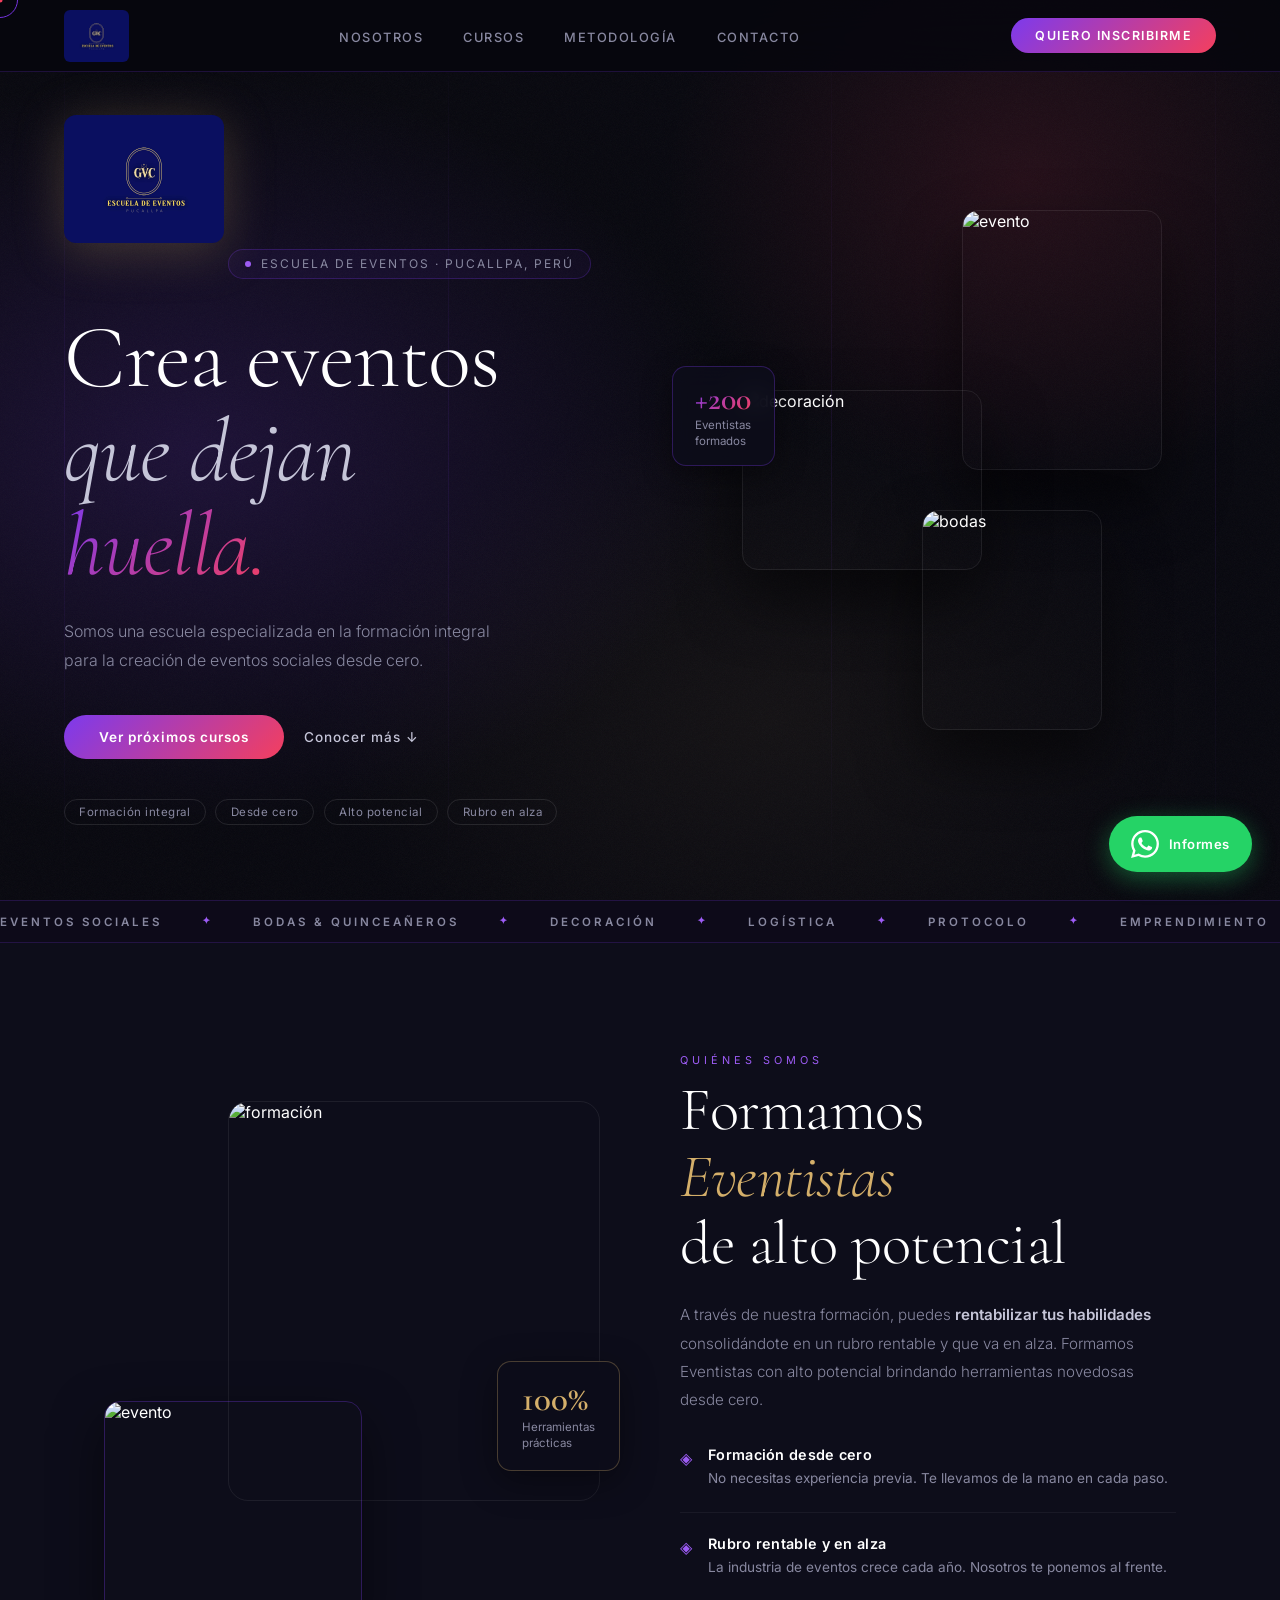
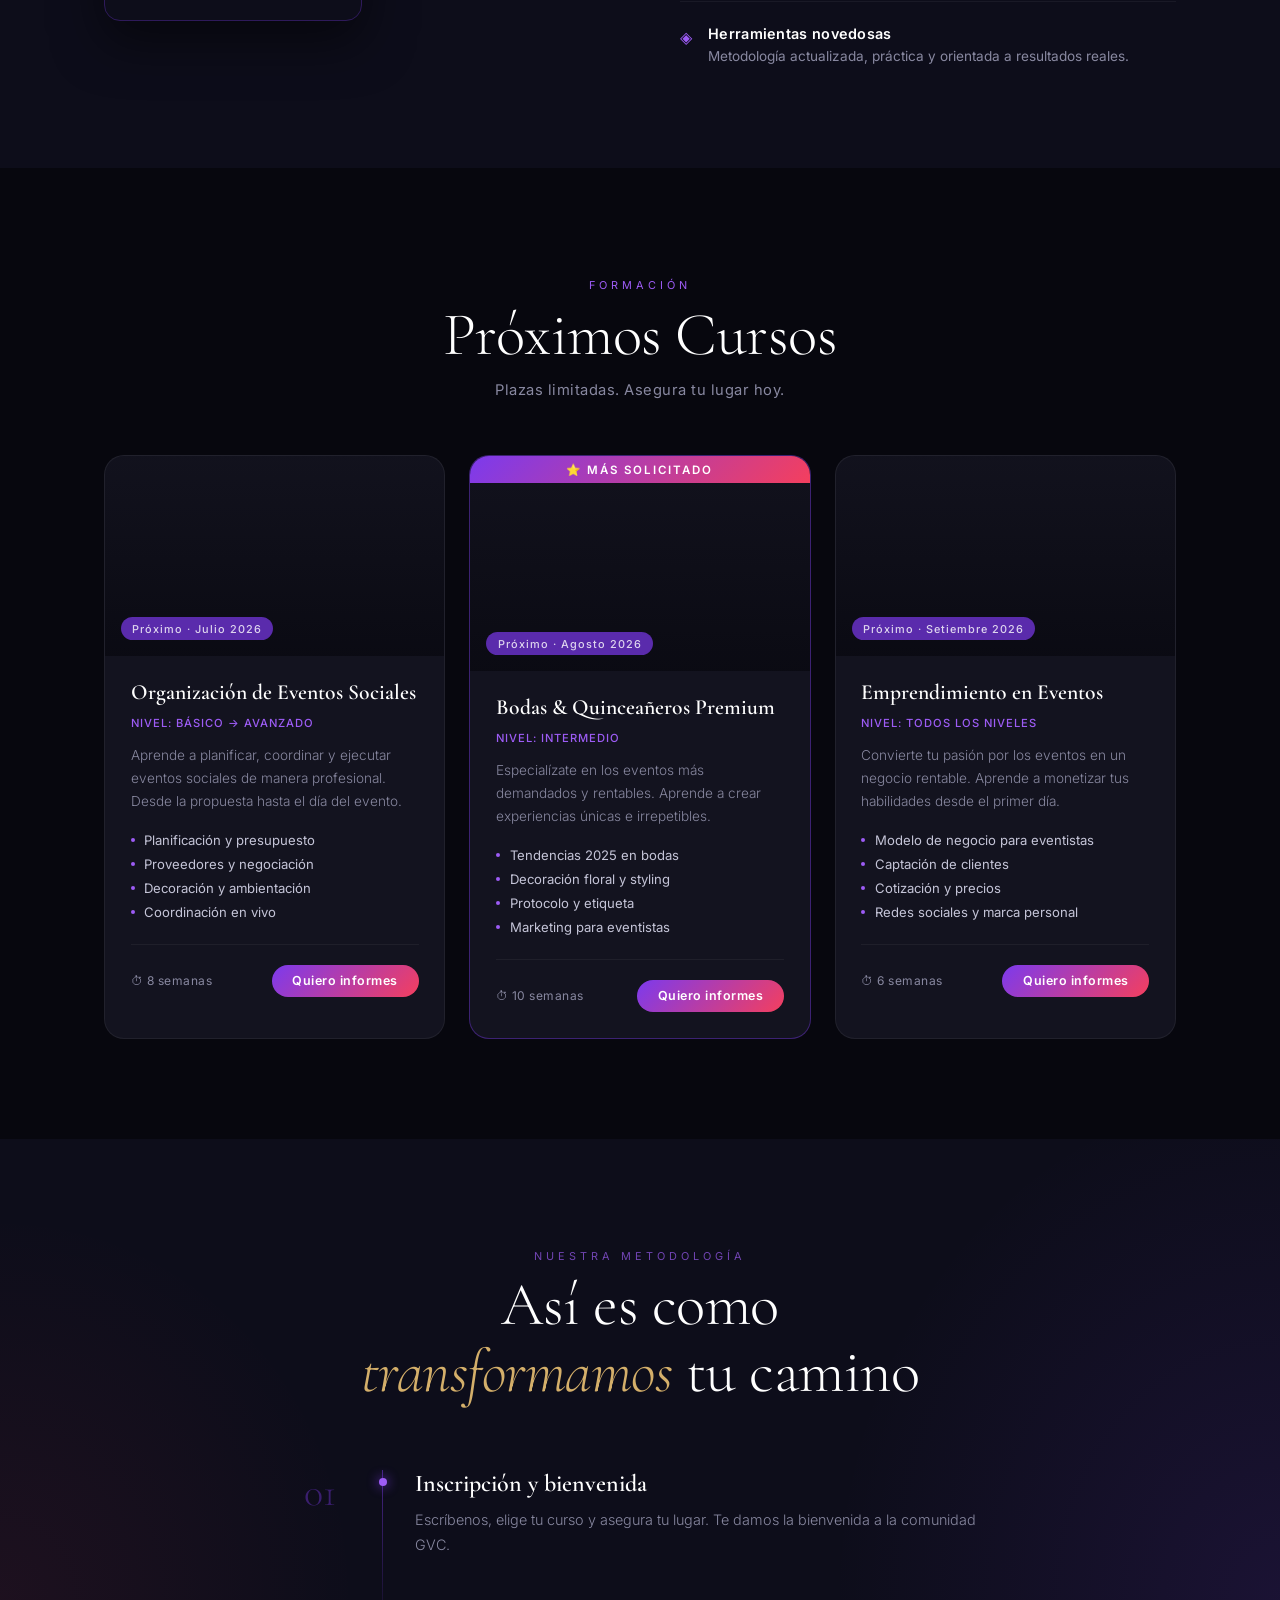
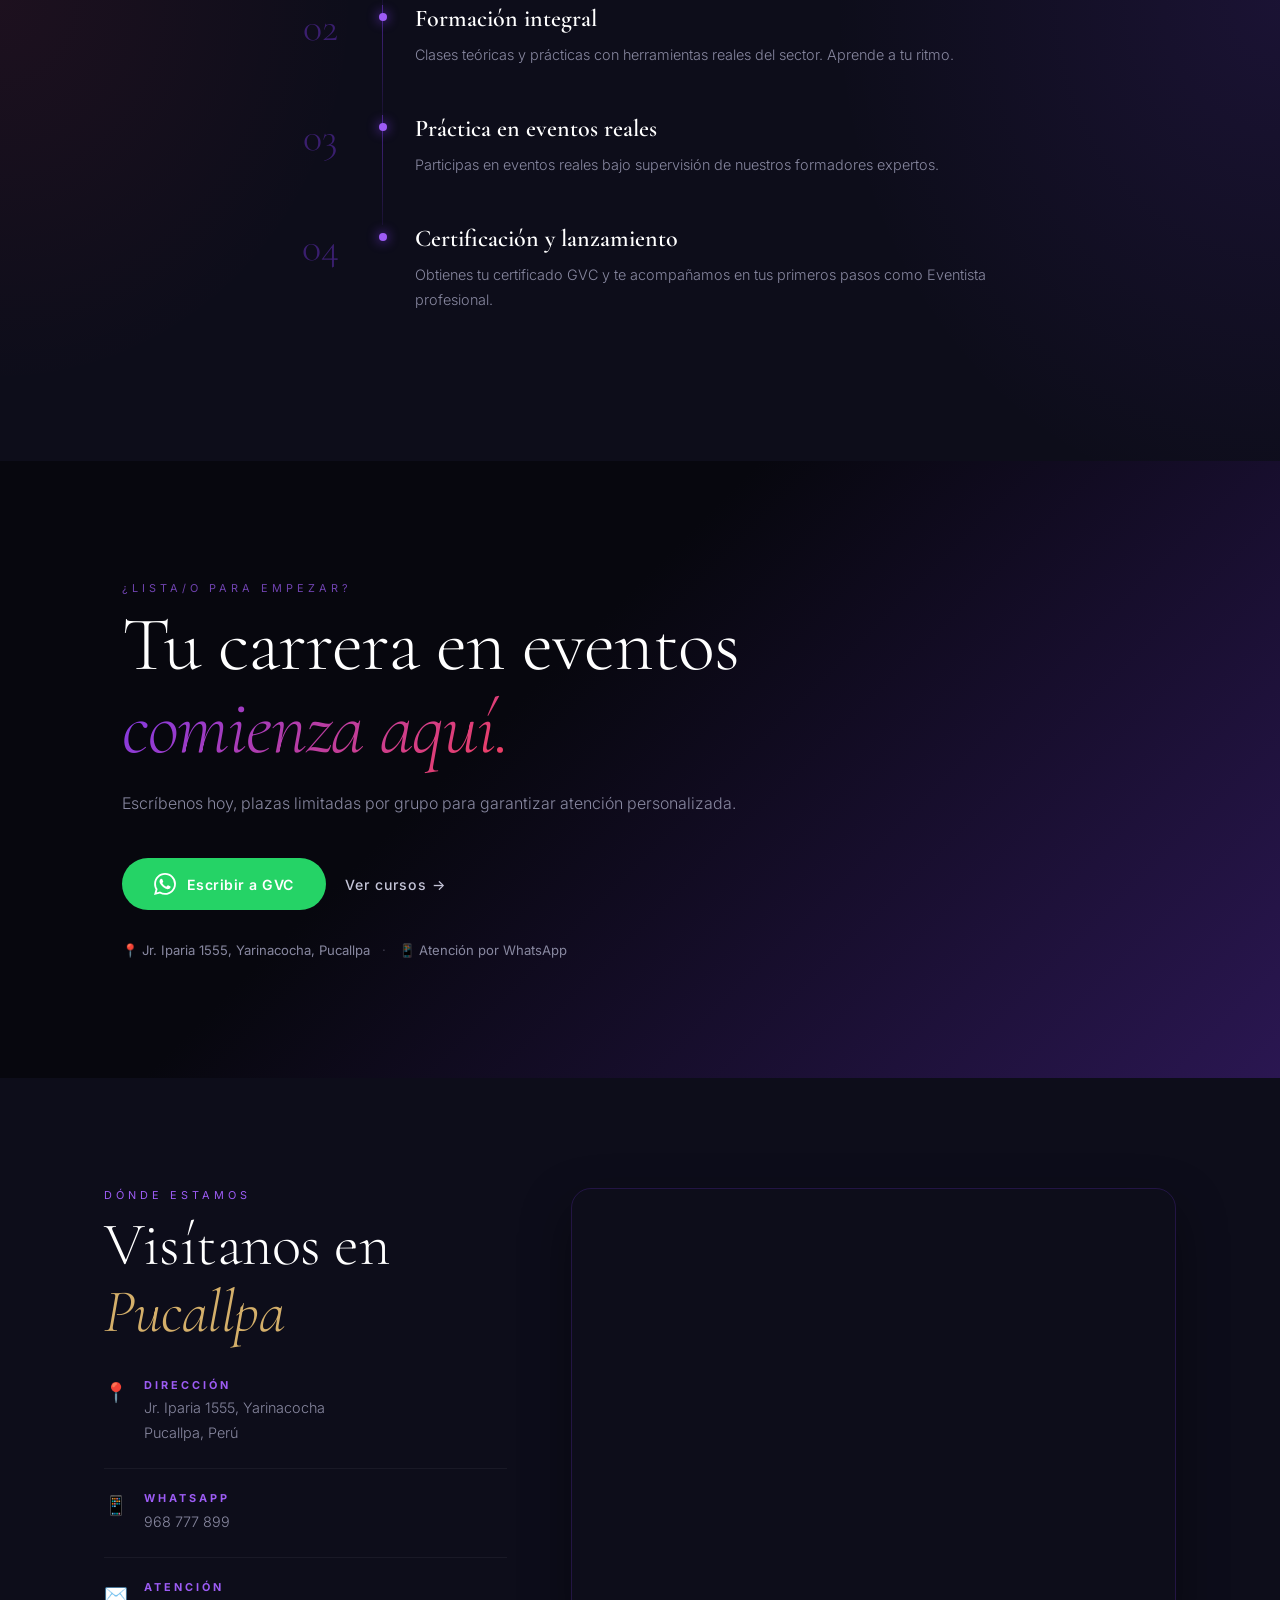
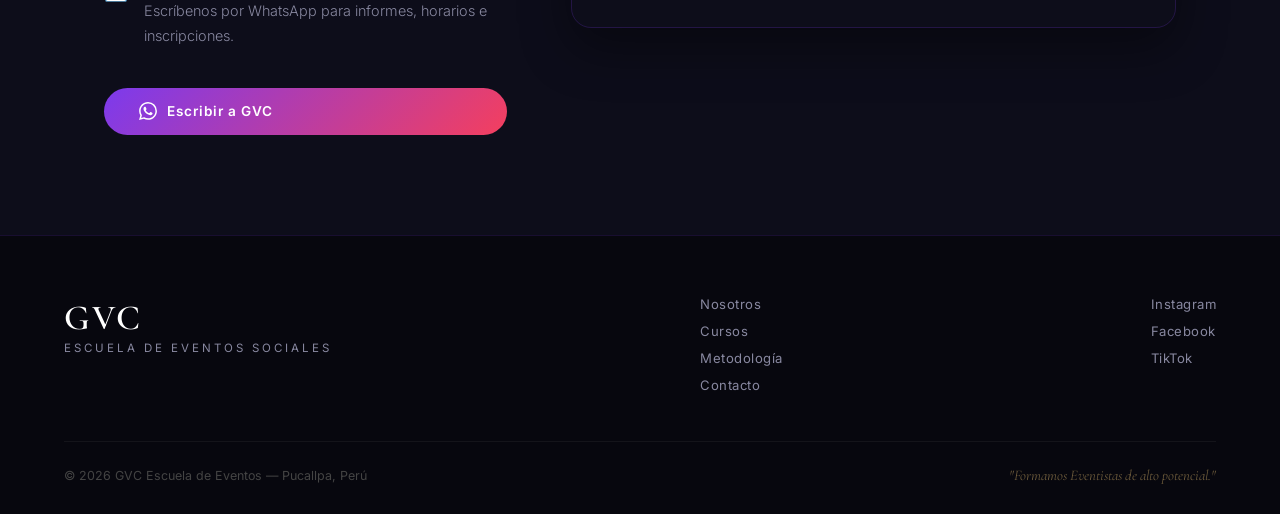
==== commit e47530ba: "GVC: add real logo image to navbar and hero" ====
--- a/gvc-escuela/index.html
+++ b/gvc-escuela/index.html
@@ -16,7 +16,7 @@
   <!-- NAVBAR -->
   <nav class="navbar" id="navbar">
     <a href="#inicio" class="nav-logo">
-      <span class="logo-g">G</span><span class="logo-vc">VC</span>
+      <img src="logo-gvc.jpeg" alt="GVC Escuela de Eventos" class="nav-logo-img" />
     </a>
     <ul class="nav-links">
       <li><a href="#nosotros">Nosotros</a></li>
@@ -39,6 +39,7 @@
       <div class="h-line"></div><div class="h-line"></div>
     </div>
     <div class="hero-inner">
+      <img src="logo-gvc.jpeg" alt="GVC Escuela de Eventos" class="hero-logo-img" />
       <div class="hero-tag">
         <span class="tag-dot"></span>
         Escuela de Eventos · Pucallpa, Perú
--- a/gvc-escuela/styles.css
+++ b/gvc-escuela/styles.css
@@ -64,14 +64,25 @@
 
 .nav-logo {
   text-decoration: none;
-  font-family: 'Cormorant Garamond', serif;
-  font-size: 2rem;
-  font-weight: 600;
-  letter-spacing: 2px;
-  line-height: 1;
-}
-.logo-g  { color: var(--oro); }
-.logo-vc { color: var(--blanco); }
+  display: flex;
+  align-items: center;
+}
+
+.nav-logo-img {
+  height: 52px;
+  width: auto;
+  object-fit: contain;
+  border-radius: 6px;
+}
+
+.hero-logo-img {
+  width: 160px;
+  height: auto;
+  object-fit: contain;
+  border-radius: 12px;
+  margin-bottom: 1.5rem;
+  filter: drop-shadow(0 8px 24px rgba(212,175,106,0.25));
+}
 
 .nav-links {
   display: flex; gap: 2.5rem; list-style: none;
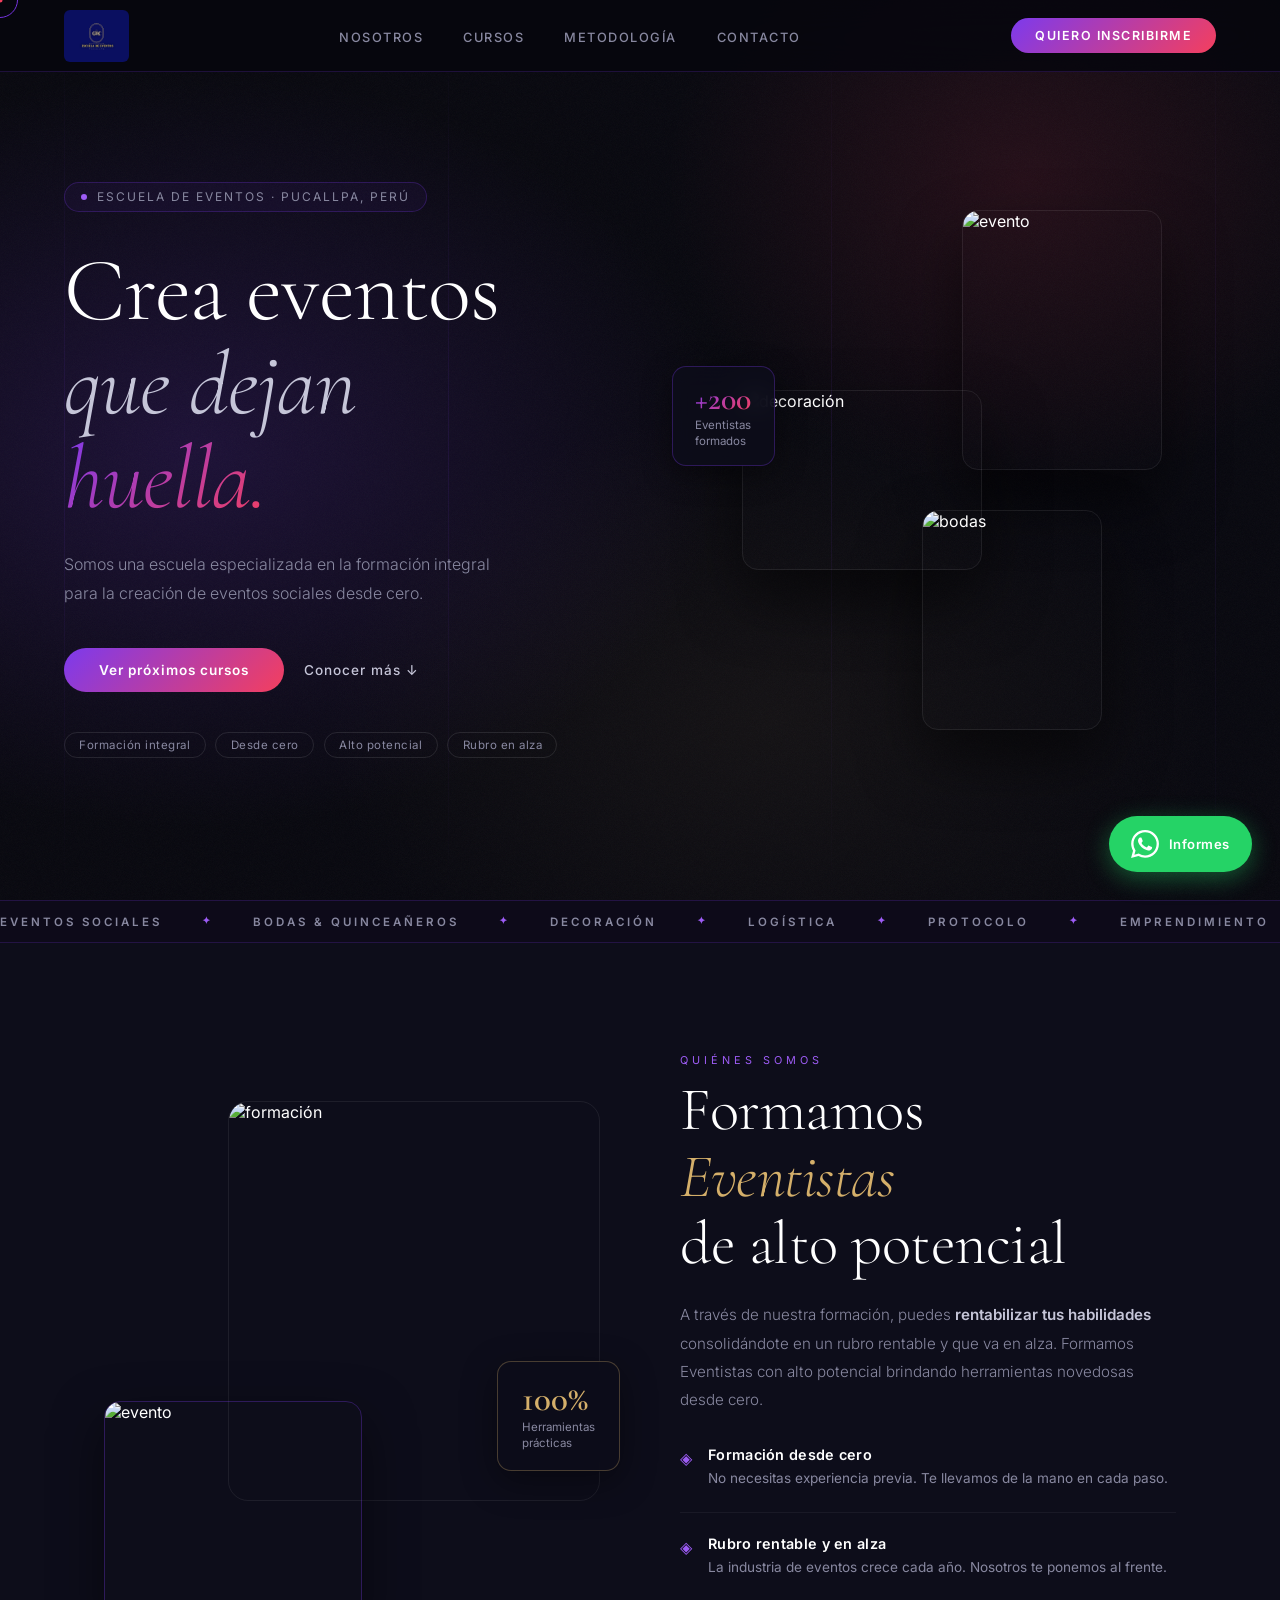
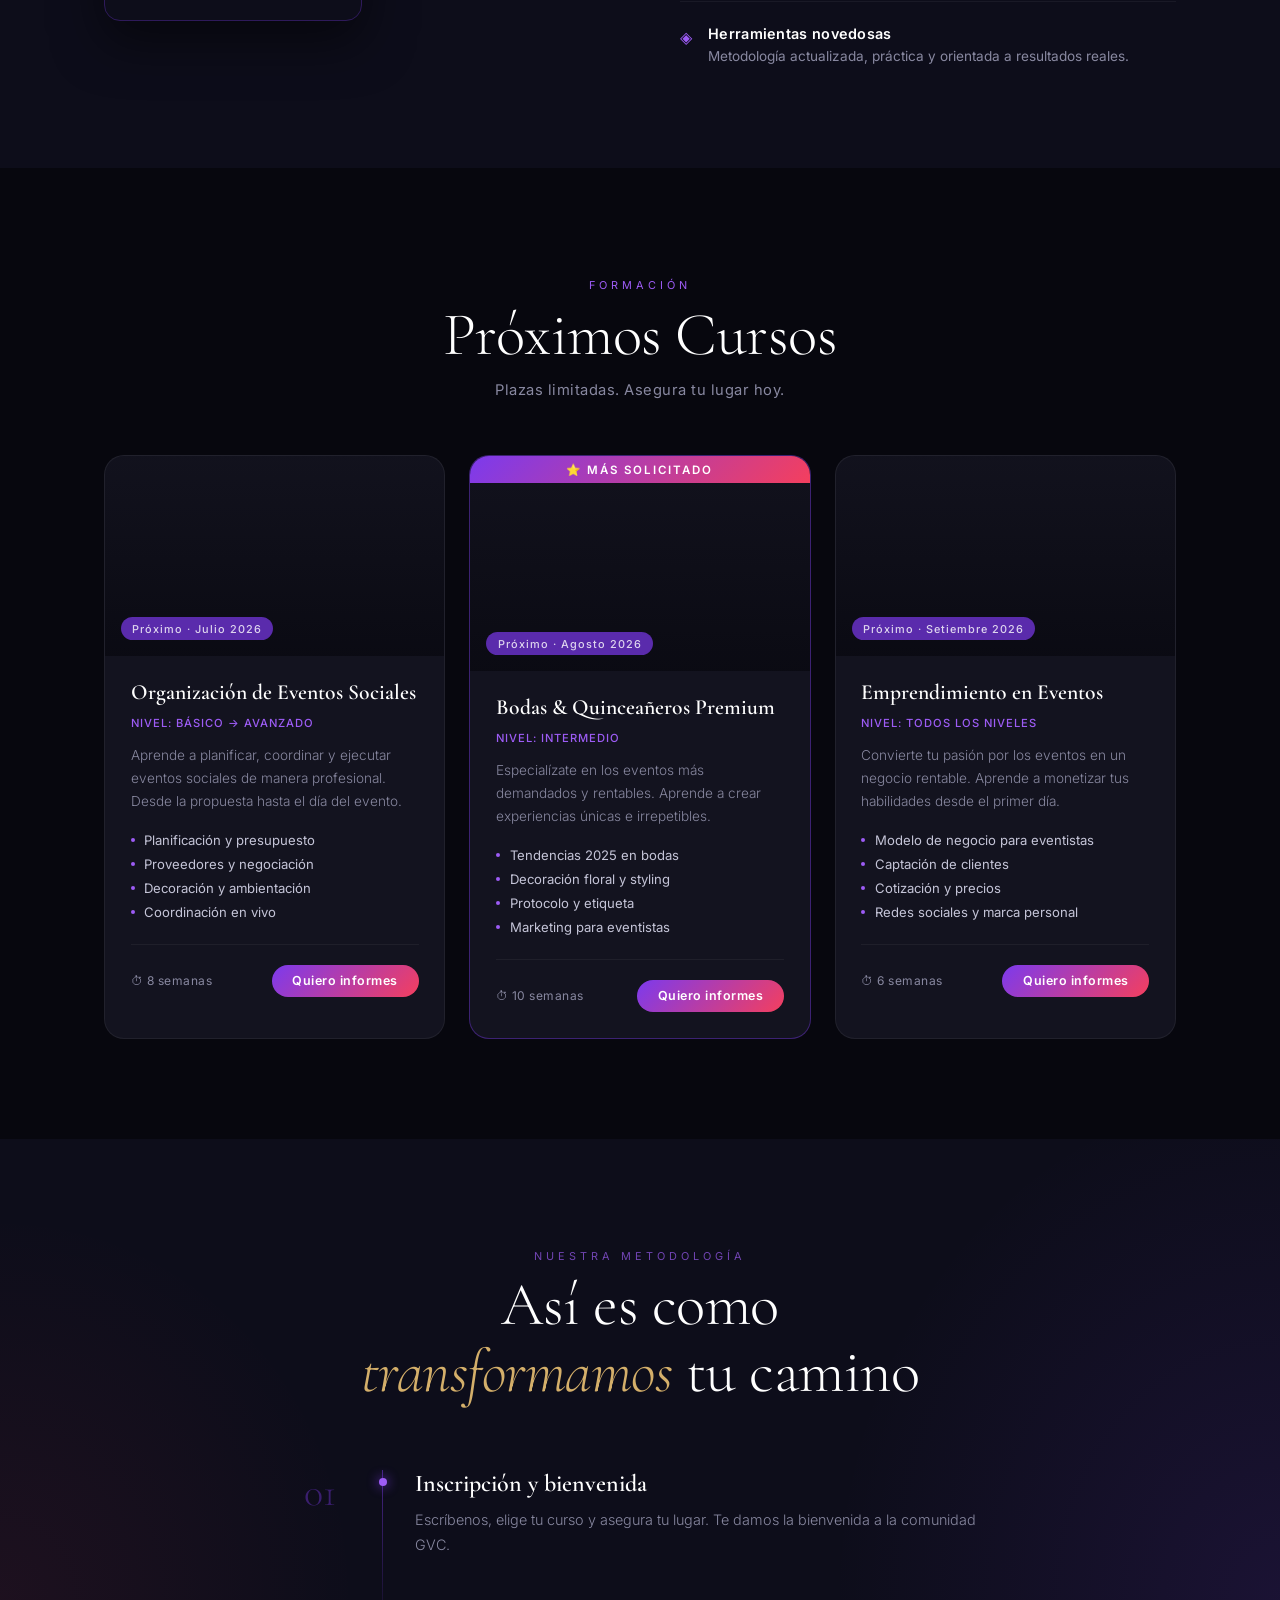
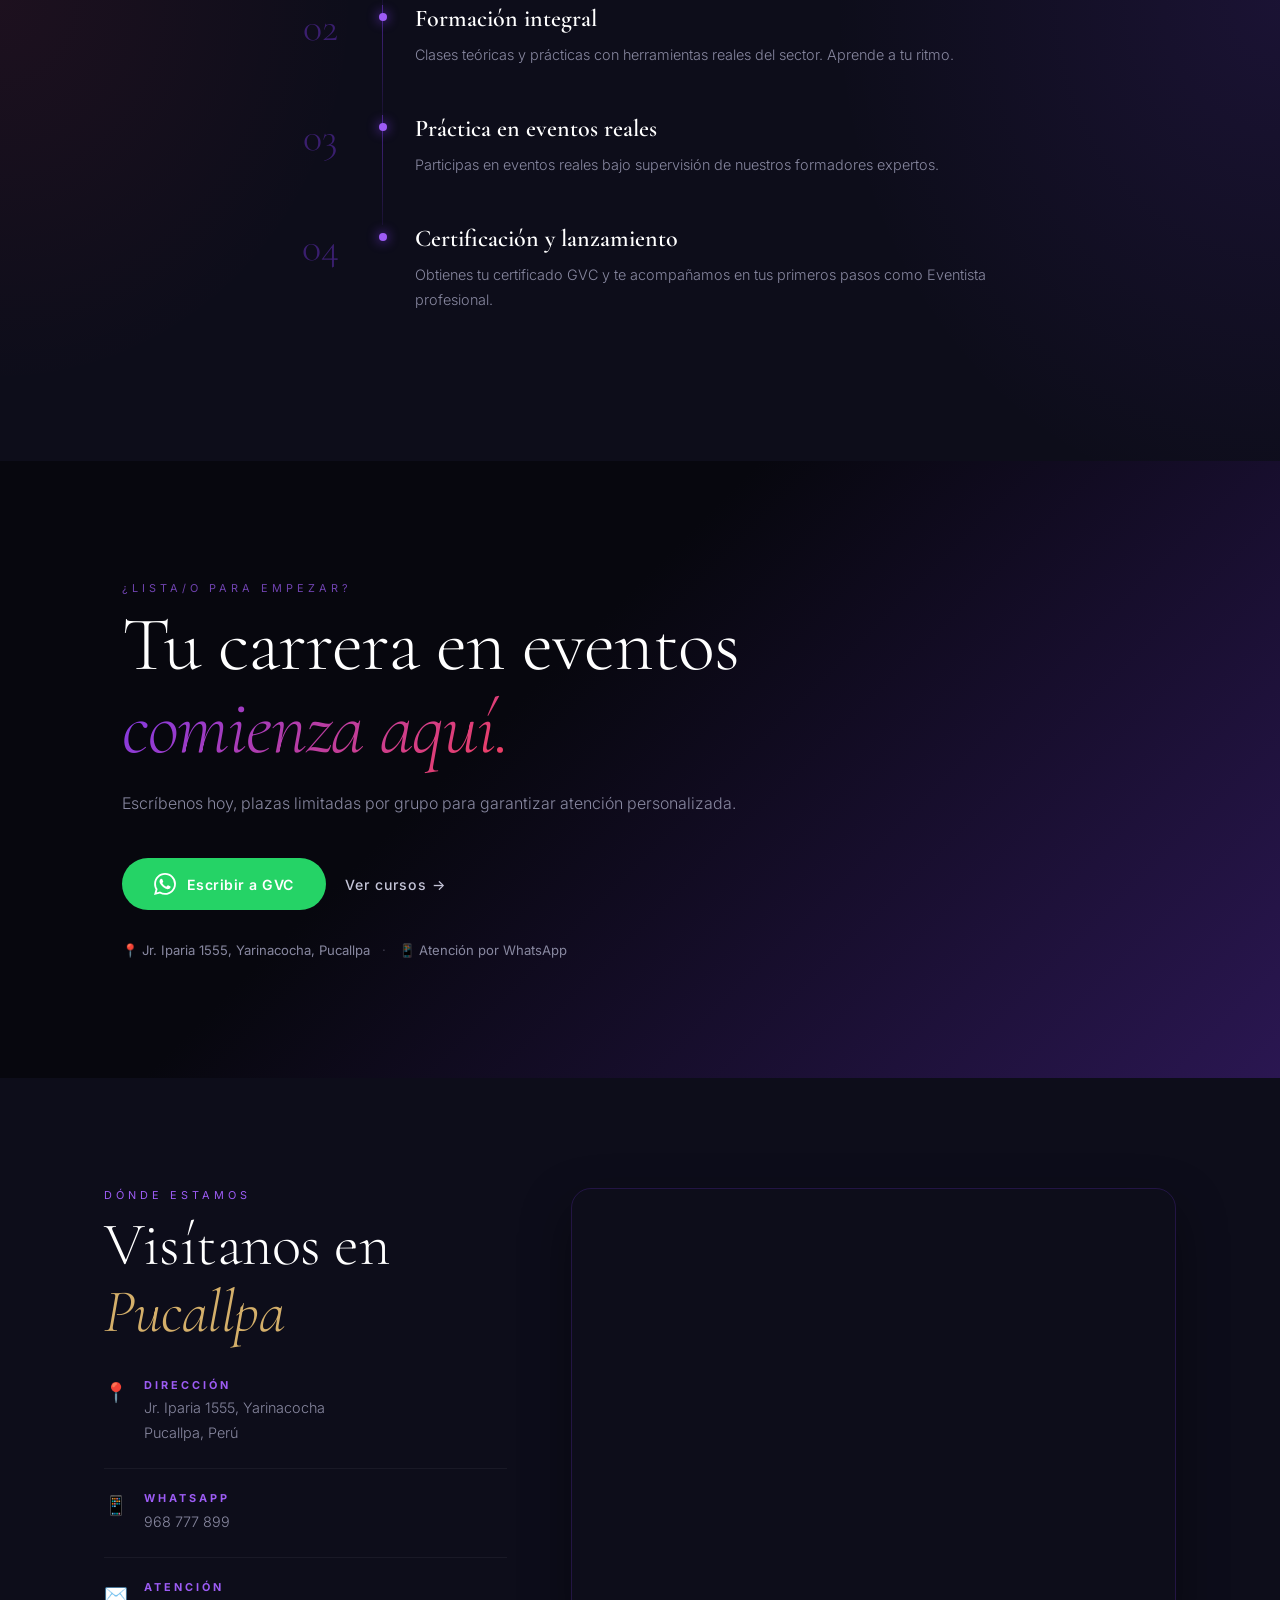
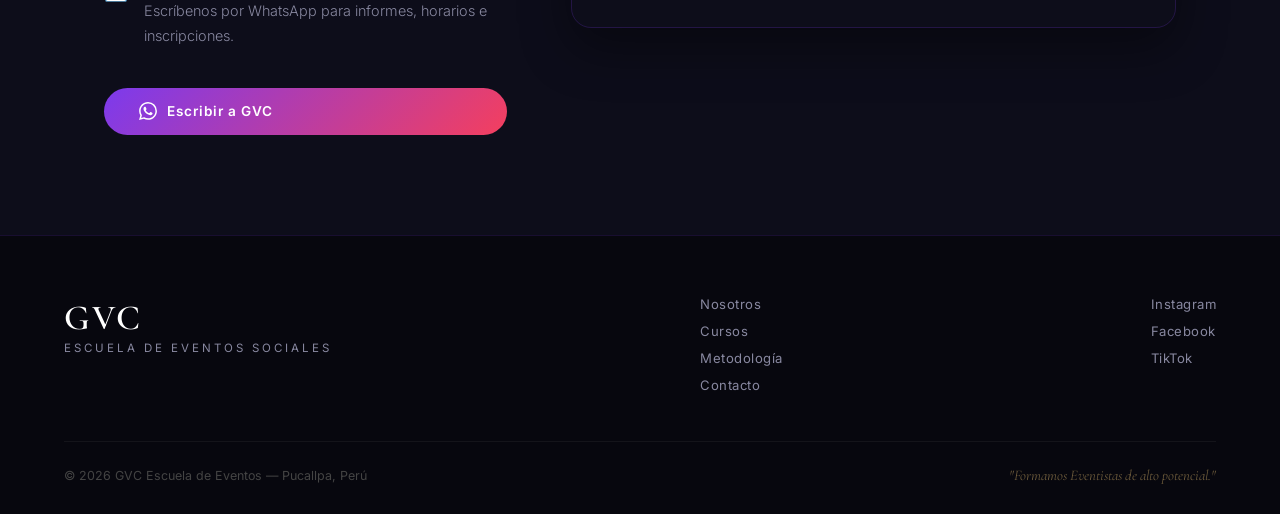
==== commit 92515b0a: "GVC: remove duplicate logo from hero, keep only in navbar" ====
--- a/gvc-escuela/index.html
+++ b/gvc-escuela/index.html
@@ -39,7 +39,6 @@
       <div class="h-line"></div><div class="h-line"></div>
     </div>
     <div class="hero-inner">
-      <img src="logo-gvc.jpeg" alt="GVC Escuela de Eventos" class="hero-logo-img" />
       <div class="hero-tag">
         <span class="tag-dot"></span>
         Escuela de Eventos · Pucallpa, Perú
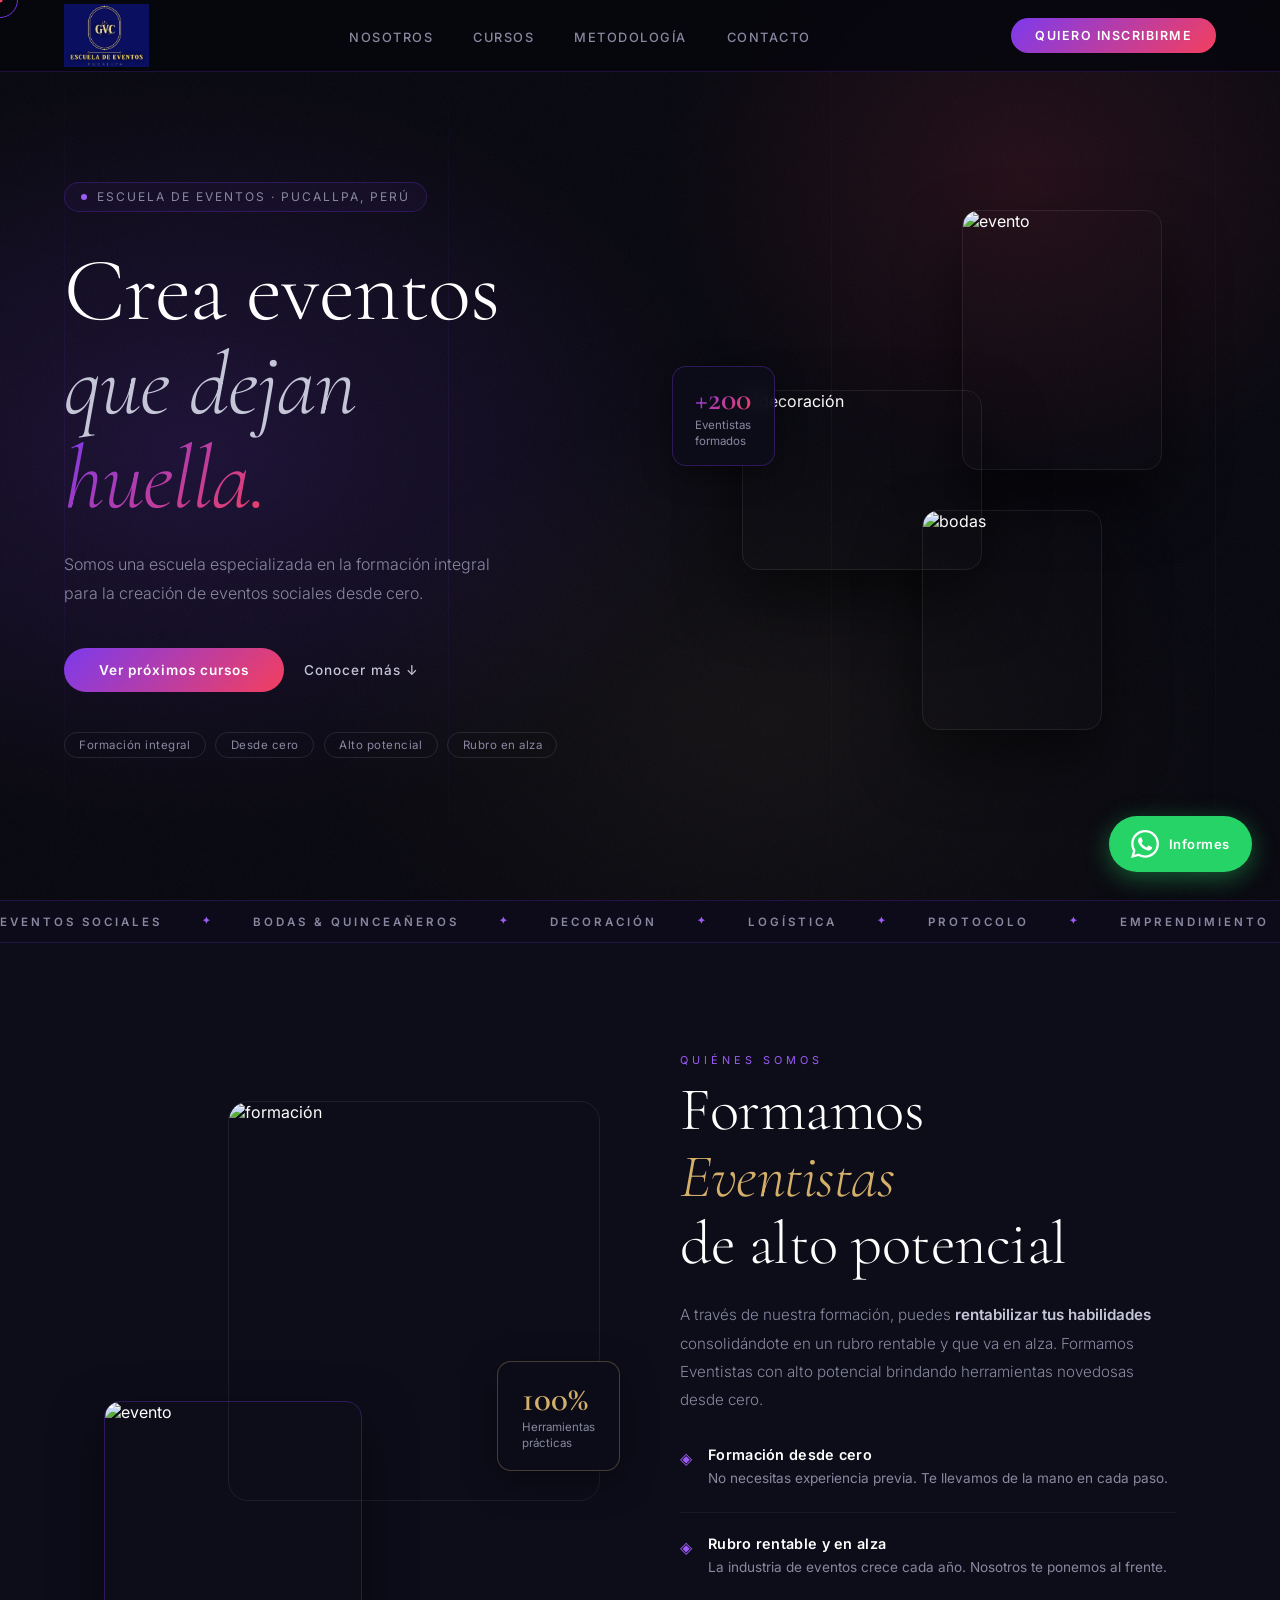
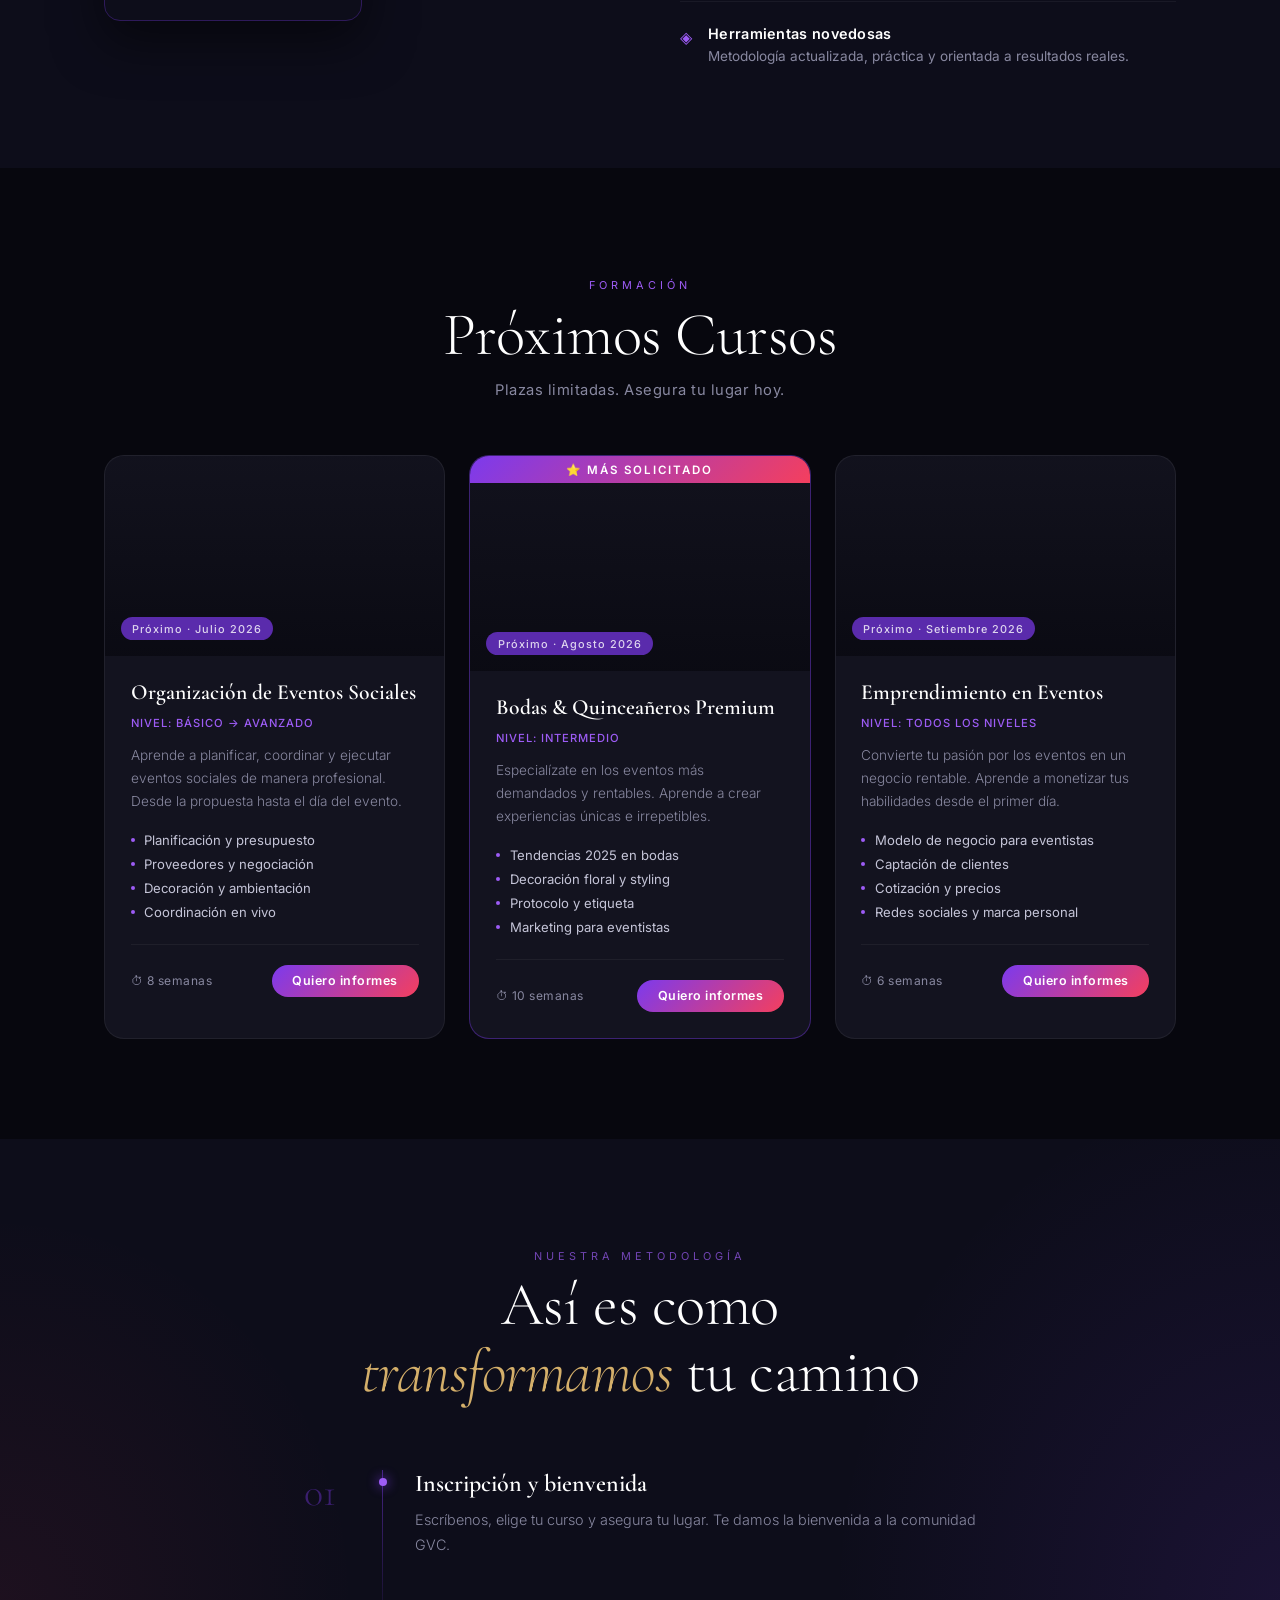
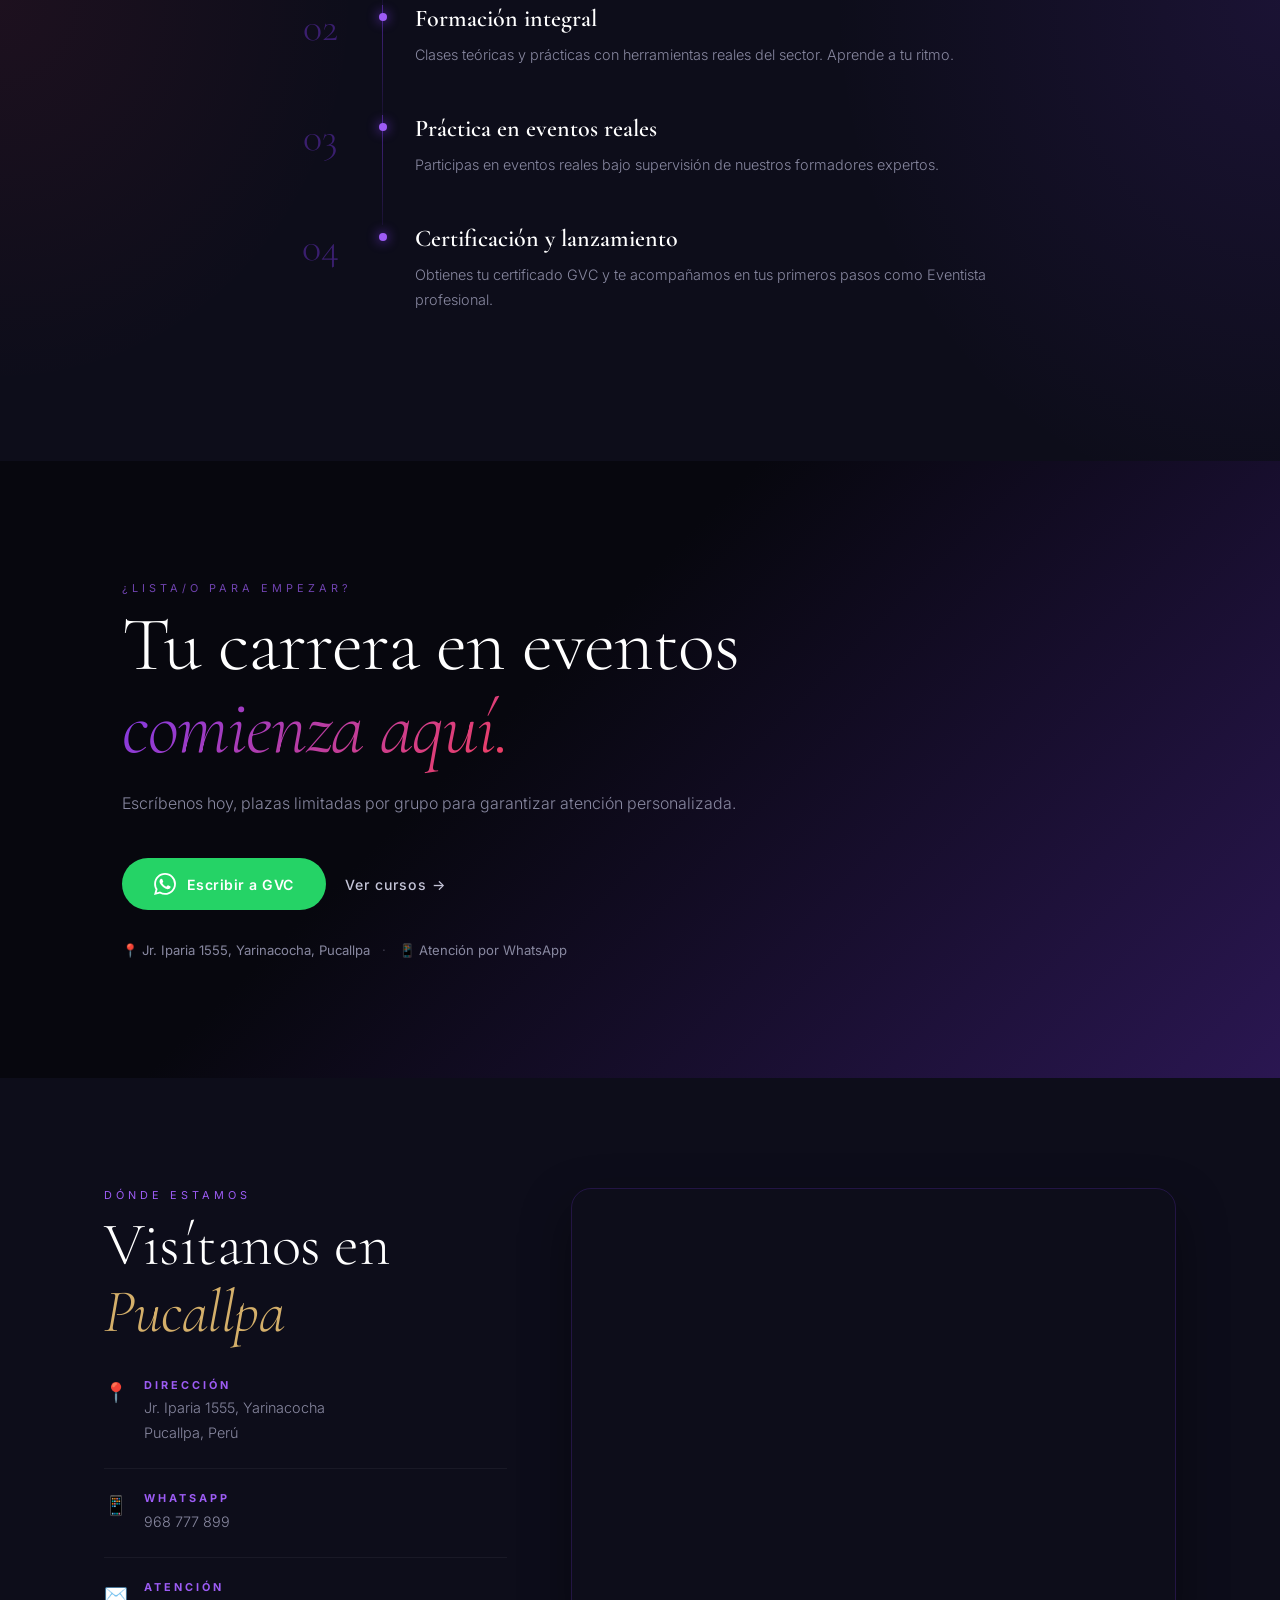
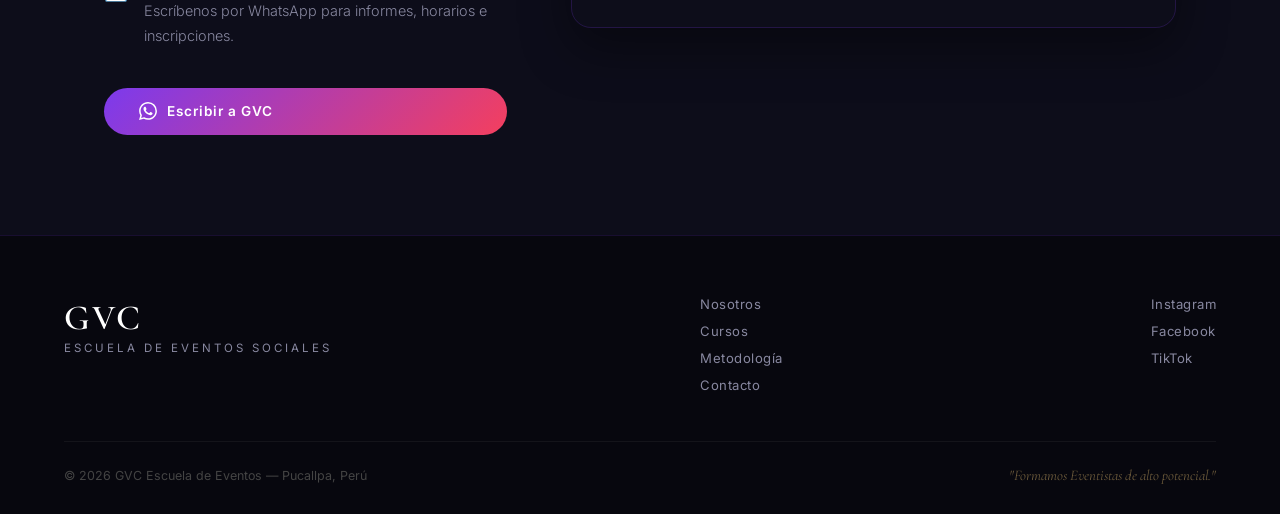
==== commit 61c6e677: "GVC: switch to better logo image, fit inside navbar" ====
--- a/gvc-escuela/index.html
+++ b/gvc-escuela/index.html
@@ -16,7 +16,7 @@
   <!-- NAVBAR -->
   <nav class="navbar" id="navbar">
     <a href="#inicio" class="nav-logo">
-      <img src="logo-gvc.jpeg" alt="GVC Escuela de Eventos" class="nav-logo-img" />
+      <img src="logo-gvc2.png" alt="GVC Escuela de Eventos" class="nav-logo-img" />
     </a>
     <ul class="nav-links">
       <li><a href="#nosotros">Nosotros</a></li>
--- a/gvc-escuela/styles.css
+++ b/gvc-escuela/styles.css
@@ -69,10 +69,10 @@
 }
 
 .nav-logo-img {
-  height: 52px;
+  height: 64px;
   width: auto;
   object-fit: contain;
-  border-radius: 6px;
+  max-width: 160px;
 }
 
 .hero-logo-img {
